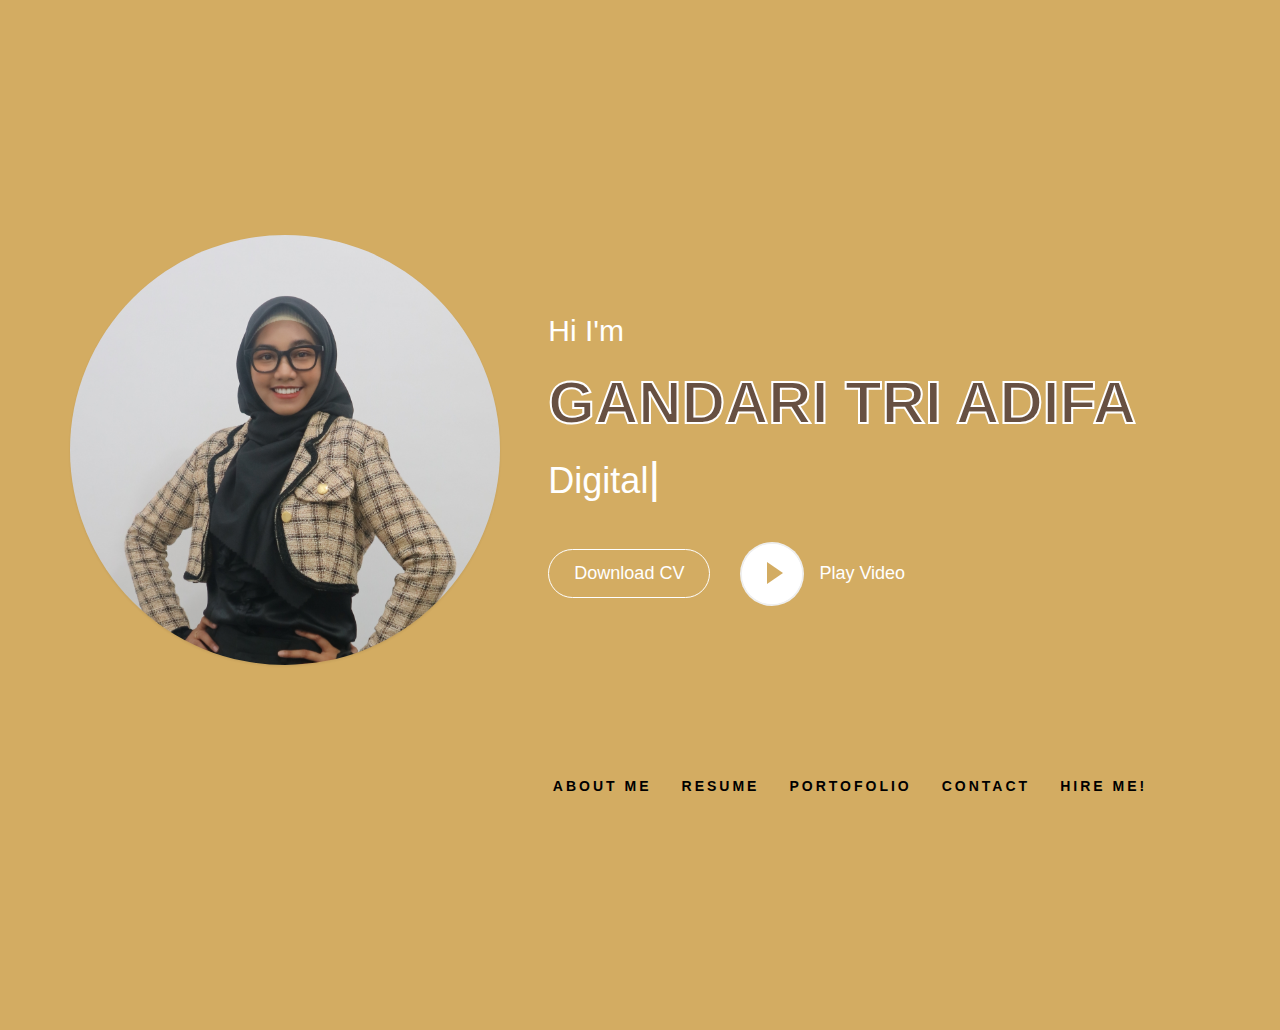
==== index.html @ fff44c96 "commit" ====
<!DOCTYPE html>
<html lang="en">
	
	<head>
		<meta charset="utf-8">
		<meta http-equiv="X-UA-Compatible" content="IE=edge">
		<meta name="viewport" content="width=device-width, initial-scale=1">
		<!-- The above 3 meta tags *must* come first in the head; any other head content must come *after* these tags -->
	
		
		<title>Gandari Tri Adifa | Portofolio</title>
		
		<!--[if lt IE 9]>
		  <script src="//html5shim.googlecode.com/svn/trunk/html5.js"></script>
		<![endif]-->

		    <!-- Google Web Fonts -->
			<link rel="preconnect" href="https://fonts.gstatic.com">
			<link href="https://fonts.googleapis.com/css2?family=Roboto:wght@300;400;500;700;900&display=swap" rel="stylesheet"> 
		
		<link rel='stylesheet' type='text/css' href='bootstrap/css/bootstrap.min.css' >
		<link rel='stylesheet' type='text/css' href='css/ionicons.min.css' >

		    <!-- Font Awesome -->
			<link href="https://cdnjs.cloudflare.com/ajax/libs/font-awesome/5.10.0/css/all.min.css" rel="stylesheet">

			   <!-- Libraries Stylesheet -->
			   <link href="lib/owlcarousel/assets/owl.carousel.min.css" rel="stylesheet">
			   <link href="lib/lightbox/css/lightbox.min.css" rel="stylesheet">

		<link rel='stylesheet' type='text/css' href='css/owl.carousel.css' >
		<link rel='stylesheet' type='text/css' href='css/owl.theme.css' >
		<link rel='stylesheet' type='text/css' href='css/owl.transitions.css' >
		<link rel='stylesheet' type='text/css' href='css/magnific-popup.css' >
		
		<link rel='stylesheet' type='text/css' href='css/color-default.css' >
		<link href="css/style1.css" rel="stylesheet">
		
		
	</head>
	<style>
		.img-circle {
    display: inline-block;
    width: 430px; /* Sesuaikan dengan ukuran gambar Anda */
    height: 430px; /* Sesuaikan dengan ukuran gambar Anda */
}

.img-circle img {
    width: 100%; /* Mengisi seluruh ruang dalam lingkaran */
    height: auto; /* Menjaga aspek rasio gambar */
}
	</style>
	<body data-spy="scroll" data-target=".navbar" data-offset="51">

		<!--=============================================================================
			Preloader
		===============================================================================-->
		<div id='preloader' >
			<div class='loader' >
				<img src='img/load.gif' alt='symp' >
			</div>
		</div>
		
		
		
		<!--=============================================================================
			Main Wrapper
		===============================================================================-->
		<div id='wrapper' >
			
			<section class='front-section' >
					
					<div class='transition-mask' ></div>
					
					

			
			
				<!-- Header Start -->
				<div class="container-fluid d-flex align-items-center mb-5 py-5" id="home" style="min-height: 100vh; background-color: #d3ac62;">
					<div class="container">
						<div class="row align-items-center">
							<div class="img-circle">
								<img class="img-fluid w-100 rounded-circle shadow-sm" src="img/gandari11.png" alt="">
							</div>
							&nbsp;&nbsp;&nbsp;&nbsp;&nbsp;&nbsp;&nbsp;&nbsp;&nbsp;&nbsp;&nbsp;&nbsp;
							<div class="col-lg-7 text-center text-lg-left">
								<h3 class="text-white font-weight-normal mb-3" style="font-size: 30px;">Hi I'm</h3>
								<h1 class="display-3 text-uppercase mb-2" style="-webkit-text-stroke: 2px #ffffff; font-size: 60px; color: #675042;">Gandari Tri Adifa</h1>
								<h1 class="typed-text-output d-inline font-weight-lighter text-white"></h1>
								<div class="typed-text d-none">Digital Marketing, Voice Over, Graphic Designer, Digital Branding, Social Media Optimization</div>
								<div class="d-flex align-items-center justify-content-center justify-content-lg-start pt-5">
									<a href="https://drive.google.com/file/d/1coq2MRyMmnOOSx5EJn37dyFTfxsCYFu6/view?usp=drive_link" class="btn btn-outline-light mr-5" style="font-size: 18px;">Download CV</a>
									<button type="button" class="btn-play" onclick="redirectToGoogleDrive()"
										data-src="https://drive.google.com/file/d/1CqMQwmd4z6-fKZ3Xvm_YFbYDrj1wGNO6/view?usp=sharing">
										<span></span>
									</button>
									<h5 class="font-weight-normal text-white m-0 ml-4 d-none d-sm-block" style="font-size: 18px;">Play Video</h5>
								</div>
							</div>
						</div>
					</div>
				</div>
				<!-- Header End -->
					
					
					<!--/person's titles-->
					
					<nav class='front-person-links' >
						
						<!--
							navigation links, data-section attribute points towards the section with id to be opened. 
						-->
						
						<ul>
							
							<li>
								<a href='#' data-section='about' >About Me</a>
							</li>
							
							<li>
								<a href='#' data-section='resume' >Resume</a>
							</li>
							
							
							<li>
								<a href='#' data-section='portfolio' >Portofolio</a>
							</li>
							
							
							<li>
								<a href='#' data-section='contact' >Contact</a>
							</li>
							
							<li>
								<a href='https://wa.me/6281333660456' >Hire Me!</a>
							</li>
							
						</ul>
						
					</nav>
						
					
						
					</div>
				</section>
					
			<!--=============================================================================
				/Front Section
			===============================================================================-->
		

			<!--=============================================================================
				About Section
			===============================================================================-->
			<section id='about' class='about-section section' >
				
				<div class='basic-info section-block' >
					
					<div class='container' >
					
						<div class='section-header text-center' >
							
							<h2>Basic Info About Me</h2>
							
							<!--divider-->
							<div class='divider-draft center' ></div>
							<!--/divider-->
							
							
						</div>
						
						<div class='row' >
							
							<div class='col-md-4' >
								<div class='about-person-img' >
									
									<img src='img/gandari2.png' alt='symp'>
									
								</div>
							
							</div>
							
							
							<div class='col-md-8 about-info' >
								
								
								
								
								<h6 style="font-size: 16px;">
									Hi, I'm Gandari Tri Adifa, a graduate of Communication Department, Bhayangkara University, Surabaya. I took Public
									Relations concentration in my study program. I am confident in my communication skills, including the use of various
									technology-based communication media in the current digitalization era. I also have high curiosity and desire to grow. In this
									case, I am ready to contribute by channeling my creativity and interests in the field of public relations, digital marketing, social
									media specialist, and content creator.</h6>
								
								<div class='clearfix' ></div>
								
								
								<ul class='info-list' >
									
									<li>
										<div class='inner' >
											<h4>Name</h4>
											<p>Gandari Tri Adifa</p>
										</div>
									</li>
									<li>
										<div class='inner' >
											<h4>Age</h4>
											<p>23 Years</p>
										</div>
									</li>
									<li>
										<div class='inner' >
											<h4>Email</h4>
											<p>adifapanda@gmail.com</p>
										</div>
									</li>
									<li>
										<div class='inner' >
											<h4>Hometown</h4>
											<p>Surabaya</p>
										</div>
									</li>
									
									
									
								</ul>
								
								<a href='https://wa.me/6281333660456' style="font-size: 16px;" class='symp-btn' >Hire Me For Work</a>
								
								<a href='https://drive.google.com/file/d/1coq2MRyMmnOOSx5EJn37dyFTfxsCYFu6/view?usp=drive_link' style="font-size: 16px;" class='symp-btn link-btn' ><i class='ion-ios-download'></i>Download Resume</a>
								
							</div>
						
							
						
						</div>
						
						
						
						
					</div>
					
					
				</div>
				
				<div class='about-icons section-block' >
					
					<div class='container' >
						
						<div class='row' >
							
							<div class='col-md-3' >
								<div class='service' >
									
									<div class='icon' >
										<i class='ion-ios-lightbulb' ></i>
									</div>
									
									<div class='content' >
										
										<h4>Creative Writing</h4>
										
										
									</div>
									
								</div>
							</div>
							
							<div class='col-md-3' >
								<div class='service' >
									
									<div class='icon' >
										<i class='ion-ios-chatboxes' ></i>
									</div>
									
									<div class='content' >
										
										<h4>Communication</h4>
										
									
										
									</div>
									
								</div>
							</div>
							
							<div class='col-md-3' >
								<div class='service' >
									
									<div class='icon' >
										<i class='ion-ios-musical-notes' ></i>
									</div>
									
									<div class='content' >
										
										<h4>Audio Mastering</h4>
										
									</div>
									
								</div>
							</div>
							
							<div class='col-md-3' >
								<div class='service' >
									
									<div class='icon' >
										<i class='ion-ios-camera' ></i>
									</div>
									
									<div class='content' >
										
										<h4>Videography and Photography</h4>
										
									</div>
									
								</div>
							</div>
							
							
							
							<div class='col-md-3' >
								<div class='service' >
									
									<div class='icon' >
										<i class='ion-ios-monitor' ></i>
									</div>
									
									<div class='content' >
										
										<h4>Graphic Designer</h4>
										
									</div>
									
								</div>
							</div>
							
							<div class='col-md-3' >
								<div class='service' >
									
									<div class='icon' >
										<i class='ion-happy' ></i>
									</div>
									
									<div class='content' >
										
										<h4>Social Media Communication</h4>
										
									</div>
									
								</div>
							</div>
							
							<div class='col-md-3' >
								<div class='service' >
									
									<div class='icon' >
										<i class='ion-ios-musical-notes' ></i>
									</div>
									
									<div class='content' >
										
										<h4>Voice Over</h4>
										
									</div>
									
								</div>
							</div>
							
							<div class='col-md-3' >
								<div class='service' >
									
									<div class='icon' >
										<i class='ion-ios-pulse-strong' ></i>
									</div>
									
									<div class='content' >
										
										<h4>Social Media Optimization</h4>
										
									</div>
									
								</div>
							</div>
							
							
							
							
						</div>
						
						
					</div>
				</div>
				
				<div class='funfacts-block section-block' data-stellar-background-ratio='.2' >
					
					<div class='container' >
						
						<div class='row' >
							
							<div class='col-md-3 col-sm-6 funfact' >
								<div class='content' >
									<h4>02</h4>
									<p>Work Experience</p>
								</div>
							</div>
							
							<div class='col-md-3 col-sm-6 funfact' >
								<div class='content' >
									<h4>07</h4>
									<p>Achievements</p>
								</div>
							</div>
							
							<div class='col-md-3 col-sm-6 funfact' >
								<div class='content' >
									<h4>03</h4>
									<p>Organization Experience</p>
								</div>
							</div>
							
							<div class='col-md-3 col-sm-6 funfact' >
								<div class='content' >
									<h4>07</h4>
									<p>Software</p>
								</div>
							</div>
							
						</div>
						
					</div>
					
				</div>
				
				<div class='testimonials-block section-block' >
					<div class='container' >
					
						<div class='section-header text-center' >
							
							<h2 class='animate text-over-block' >Work Experience</h2>
							
							
							<!--divider-->
							<div class='divider-draft center' ></div>
							<!--/divider-->
							
							
						</div>
						
						<div class='row' >
							
							<div class='col-md-8 col-md-offset-2' >
								
								<div class='testimonials-slider' >
									
									<div class='testimonial' >
										<div class='author' >
											<h4>Humas</h4>
											<p style="font-size: 14px;">Balai Monitor Spektrum Frekuensi Radio Kelas I Surabaya</p>
										</div>
										<p>
											Make a poster design for the balai monitor office and together with team
											make a feed design for Instagram posts for the balai monitor surabaya
											account, Making cinematic videos as well as voice over poetry readings in the
											context of celebrating the independence day of the residents of the
											Balaimonitor office, Together with team enter 100+ assignment letter data in a folder for
											archiving outgoing and incoming mail documents.</p>
										
										
									</div>
									
									
									
									<div class='testimonial' >
										<div class='author' >
											<h4>Digital Marketing Division</h4>
											<p style="font-size: 14px;">PT Disty Teknologi Indonesia</p>
										</div>
										<p>
											Made 7 designs for Instagram feed display designs for 2 posts on the official Instagram account of PT Disty Teknologi using Canva, Made 5 articles on education and technology using the SEO system and
copywriting which were uploaded through the ‘media bangsa’ website, Together with the team, create content designs on Google Spreadsheets
for 1 month posts, Together with the team I made a company profile video about PT Disty
Teknologi Indonesia in order to optimize the company's branding with my
role as one of the pioneers of the idea, director, audio mastering using
Audacity, and voice over script maker, Together with the team, holding a webinar event with 60+ participants in
order to improve the company's image with my role as a part of steering
committee and documentation committee.</p>
										
										
									</div>
									
									
									
									
								</div>
								
							</div>
							
						</div>
					
					</div>
				</div>
				
				<div class='footer bg-lightgray section-block' >
					
					<div class='container' >
						
						<div class='row' >
							
							<div class='col-xs-6 text-left' >
								<h4>Gandari Tri Adifa</h4>
							</div>
							
							<div class='col-xs-6 text-right' >
								<ul class='footer-social' >
									<li>
										<a href='https://www.facebook.com/gandari.trieadifa?mibextid=ZbWKwL' target="_blank">
											<i class='ion-social-facebook' ></i>
										</a>
									</li>
									<li>
										<a href='https://www.instagram.com/adifalien?igsh=MXFnMjV0NjBrbHN6NQ==' target="_blank">
											<i class='ion-social-instagram' ></i>
										</a>
									</li>
									<li>
										<a href='https://wa.me/6281333660456' target="_blank">
											<i class='ion-social-whatsapp' ></i>
										</a>
									</li>
									<li>
										<a href='https://youtube.com/@adifalien?si=Tm9CWseqaO8wCOlF' target="_blank">
											<i class='ion-social-youtube' ></i>
										</a>
									</li>
									<li>
										<a href='https://www.linkedin.com/in/gandari-tri-adifa-a23b64254?utm_source=share&utm_campaign=share_via&utm_content=profile&utm_medium=android_app' target="_blank">
											<i class='ion-social-linkedin' ></i>
										</a>
									</li>
								
								</ul>
							</div>
							
						</div>
						
						
					</div>
					
				</div>
				
				
			</section>
			<!--=============================================================================
				/About Section
			===============================================================================-->
			
			<!--=============================================================================
				Resume Section
			===============================================================================-->
			<section id='resume' class='resume-section section' >
				
				<div class='container' >
					<div class='row' >
						<div class='col-md-6 col-md-offset-3' >
							<div class='section-header text-center' >
								
								<h2 class='animate text-over-block' >My Resume</h2>
								
								<!--divider-->
								<div class='divider-draft center' ></div>
								<!--/divider-->
								
								
							</div>
						</div>
					</div>
				</div>
				
				<div class='timeline-block section-block' >
					<div class='container' >
						<ul class='timeline' >
							
							<li class='timeline-header' >
								<h4>Education</h4>
							</li>
							
							<li>
								
								<div class='timeline-desc' >
									
									<h4>2016 - 2019</h4>
									
								</div>
								
								<div class='timeline-content' >
									
									<h4>SMA Negeri 13 of Surabaya</h4>
									<span style="font-size: 14px;">Senior High School</span>
									
									<p style="font-size: 16px;">
										IPS / Social
									</p>
									
								</div>
								
							</li>
							
							<li class='inverse' >
								
								<div class='timeline-desc' >
									
									<h4>2019 - 2023</h4>
									
								</div>
								
								<div class='timeline-content' >
									
									<h4>Bhayangkara University of Surabaya</h4>
									<span style="font-size: 14px;">Sarjana S1</span>
									
									<p style="font-size: 16px;">
										Communication Science Major (Current IPK : 3.84)</p>
									
								</div>
								
							</li>
							
						
							
							
							<li class='timeline-header' >
								<h4>Experience</h4>
							</li>
							
							
							<li>
								
								<div class='timeline-desc' >
									
									<h4>July - August 2022</h4>
									
								</div>
								
								<div class='timeline-content' >
									
									<h4>Humas</h4>
									<span style="font-size: 14px;">Balai Monitor Spektrum Frekuensi Radio Kelas I Surabaya</span>
									
									<p style="font-size: 16px;">Make a poster design for the balai monitor office and together with team
make a feed design for Instagram posts for the balai monitor surabaya
account, Making cinematic videos as well as voice over poetry readings in the
context of celebrating the independence day of the residents of the
Balaimonitor office, Together with team enter 100+ assignment letter data in a folder for
archiving outgoing and incoming mail documents</p>
									
								</div>
								
							</li>
							
							<li class='inverse' >
								
								<div class='timeline-desc' >
									
									<h4>August - December 2022</h4>
									
								</div>
								
								<div class='timeline-content' >
									
									<h4>Digital Marketing Division</h4>
									<span style="font-size: 14px;">PT Disty Teknologi Indonesia</span>
									
									<p style="font-size: 16px;">
										Made 7 designs for Instagram feed display designs for 2 posts on the official Instagram account of PT Disty Teknologi using Canva, Made 5 articles on education and technology using the SEO system and
copywriting which were uploaded through the ‘media bangsa’ website, Together with the team, create content designs on Google Spreadsheets
for 1 month posts, Together with the team I made a company profile video about PT Disty
Teknologi Indonesia in order to optimize the company's branding with my
role as one of the pioneers of the idea, director, audio mastering using
Audacity, and voice over script maker, Together with the team, holding a webinar event with 60+ participants in
order to improve the company's image with my role as a part of steering
committee and documentation committee</p>
									
								</div>
								
							</li>

							<li class='timeline-header' >
								<h4>Achievements</h4>
							</li>
							
							<li>
								
								<div class='timeline-desc' >
									
									<h4>2021</h4>
									
								</div>
								
								<div class='timeline-content' >
									
									<h4>First Place in the Creative Work Competition</h4>
									
									<p style="font-size: 16px;">
										First Place in the Creative Work Competition category Social Media
Campaign Video in the Creative Skills Training series: No! Go! Tell! 
									</p>
									
								</div>
								
							</li>
							
							<li class='inverse' >
								
								<div class='timeline-desc' >
									
									<h4>2022</h4>
									
								</div>
								
								<div class='timeline-content' >
									
									<h4>Successful created an article about KKN activities</h4>
									
									<p style="font-size: 16px;">
										Successful created an article about KKN activities entitled ‘Poles Wisata
Berkonsep Alam di Selotapak’ which was published in the ‘Harian Pagi
Surya’ under the management of Tribun Network number 059, XXXIII, 9
January 2022 : Harian Surya Surabaya</p>
									
								</div>
								
							</li>
							
							<li>
								
								<div class='timeline-desc' >
									
									<h4>2022</h4>
									
								</div>
								
								<div class='timeline-content' >
									
									<h4>Tribe in Internship</h4>
									
									<p style="font-size: 16px;">
										Tribe in the Batch 3 Internship Merdeka Program at PT Disty Teknologi
Indonesia to lead and coordinate 55 apprentices.</p>
									
								</div>
								
							</li>

							<li class='inverse' >
								
								<div class='timeline-desc' >
									
									<h4>2022</h4>
									
								</div>
								
								<div class='timeline-content' >
									
									<h4>Awardee of ‘Magang Bersertifikat Kampus Merdeka’</h4>
									
									<p style="font-size: 16px;">
										Awardee of ‘Magang Bersertifikat Kampus Merdeka’ Batch 3 Program</p>
									
								</div>
								
							</li>

							<li>
								
								<div class='timeline-desc' >
									
									<h4>2023</h4>
									
								</div>
								
								<div class='timeline-content' >
									
									<h4>Successfull contributed an audiobook as a part of volunteer for children's</h4>
									
									<p style="font-size: 16px;">
										Successfull contributed an audiobook as a part of volunteer for children's
using reading aloud techniques to improve reading interest and
pronunciation and fluency and improve memory in children. :
Collaboration from Gemari Baca, Sekolah Literasi Indonesia, Let’s Read
Indonesia, and Alusia</p>
									
								</div>
								
							</li>

							<li class='inverse' >
								
								<div class='timeline-desc' >
									
									<h4>2023</h4>
									
								</div>
								
								<div class='timeline-content' >
									
									<h4>Become a CV and Interview Workshop Facilitator</h4>
									
									<p style="font-size: 16px;">
										Become a CV and Interview Workshop Facilitator via zoom meeting with
1000 participants where my role is as mentoring one of the breakout
rooms with 60+ participants and reviewing 18 CVs of applicants :
Pelaksana Pusat Kampus Merdeka Program Magang dan Studi
Independen Bersertifikat</p>
									
								</div>
								
							</li>

							<li>
								
								<div class='timeline-desc' >
									
									<h4>2023</h4>
									
								</div>
								
								<div class='timeline-content' >
									
									<h4>Become a speaker in a radio broadcast interview with RRI Surabaya</h4>
									
									<p style="font-size: 16px;">
										Become a speaker in a radio broadcast interview with RRI Surabaya in a
‘Sore Ceria’ session to share experiences in participacing ‘Kampus
Merdeka’ program activities representing Bhayangkara University
Surabaya : Pro 2 RRI Surabaya</p>
									
								</div>
								
							</li>

							<li class='timeline-header' >
								<h4>Organization</h4>
							</li>

							<li class='inverse' >
								
								<div class='timeline-desc' >
									
									<h4>2019</h4>
									
								</div>
								
								<div class='timeline-content' >
									
									<h4>Host at two junior high and high school level schools</h4>
									
									<p style="font-size: 16px;">
										Become an event host at two junior high and high school level schools in
the context of campaigning and counseling on the dangers of drugs,
HIV/AIDS, and human trafficking for teenagers</p>
							
						</div>
								
					</li>

					<li>
								
						<div class='timeline-desc' >
							
							<h4>2020</h4>
							
						</div>
						
						<div class='timeline-content' >
							
							<h4>Event Secretary</h4>
							
							<p style="font-size: 16px;">
								Becoming the event secretary by taking notes during the meeting, making
assignment letters, facing the campus leadership to seek approval and
making attendance for the committee</p>
							
						</div>
						
					</li>
					
					<li class='inverse' >
								
						<div class='timeline-desc' >
							
							<h4>2022</h4>
							
						</div>
						
						<div class='timeline-content' >
							
							<h4>Drug Free Community member
								organizations</h4>
							
							<p style="font-size: 16px;">
								Become a speaker on understanding HIV/AIDS in front of 20+ audiences
at a training event for a new generation of Drug Free Community member
organizations</p>
					
				</div>
						
			</li>




						</ul>
					</div>
				</div>
				
				<div class='hobbies-block bg-lightgray section-block' >
					<div class='container' >
						
						<div class='section-header text-center' >
							<h2 class='animate text-over-block' >My Hobbies</h2>
							<!--divider-->
							<div class='divider-draft center' ></div>
							<!--/divider-->
						</div>
						
						<div class='row' >
							
							<div class='col-md-2 col-sm-4 col-xs-6' >
								
								<div class='hobby' >
									
									<div class='icon' >
										<i class='ion-ios-game-controller-b' ></i>
									</div>
									
									<h4>Gaming</h4>
									
								</div>
								
							</div>
							
							<div class='col-md-2 col-sm-4 col-xs-6' >
								
								<div class='hobby' >
									
									<div class='icon' >
										<i class='ion-ios-book' ></i>
									</div>
									
									<h4>Reading</h4>
									
								</div>
								
							</div>
							
							<div class='col-md-2 col-sm-4 col-xs-6' >
								
								<div class='hobby' >
									
									<div class='icon' >
										<i class='ion-ios-monitor' ></i>
									</div>
									
									<h4>Watch Movies</h4>
									
								</div>
								
							</div>
							
							<div class='col-md-2 col-sm-4 col-xs-6' >
								
								<div class='hobby' >
									
									<div class='icon' >
										<i class='ion-ios-musical-notes' ></i>
									</div>
									
									<h4>Music</h4>
									
								</div>
								
							</div>
							
							<div class='col-md-2 col-sm-4 col-xs-6' >
								
								<div class='hobby' >
									
									<div class='icon' >
										<i class='ion-ios-camera' ></i>
									</div>
									
									<h4>Photography</h4>
									
								</div>
								
							</div>
							
							<div class='col-md-2 col-sm-4 col-xs-6' >
								
								<div class='hobby' >
									
									<div class='icon' >
										<i class='ion-ios-book' ></i>
									</div>
									
									<h4>Writing</h4>
									
								</div>
								
							</div>
							
							
							
						</div>
						
						
						
					</div>
				</div>
				
				<div class='skills-block section-block' >
					
					<div class='container' >
					
						<div class='section-header text-center' >
							<h2 class='animate text-over-block' >My Skills</h2>
							
							<!--divider-->
							<div class='divider-draft center' ></div>
							<!--/divider-->
							
						</div>
						
						
						<div class='row' >
							
							<div class='col-md-6' >
								
								<div class='skill' >
									
									<h4>Communication</h4>
									
									<div class='skill-bar' data-percent='95' >
										<div class='bar' >
											<div class='percent' >95%</div>
										</div>
									</div>
									
								</div>
								
								<div class='skill' >
									
									<h4>Creative Writing</h4>
									
									<div class='skill-bar' data-percent='90' >
										<div class='bar' >
											<div class='percent' >90%</div>
										</div>
									</div>
									
								</div>
								
								<div class='skill' >
									
									<h4>Voice Over</h4>
									
									<div class='skill-bar' data-percent='90' >
										<div class='bar' >
											<div class='percent' >90%</div>
										</div>
									</div>
									
								</div>
								
								
								<div class='skill' >
									
									<h4>Social Media Communication</h4>
									
									<div class='skill-bar' data-percent='90' >
										<div class='bar' >
											<div class='percent' >90%</div>
										</div>
									</div>
									
								</div>

								
								
							</div>
							
							<div class='col-md-6' >
								
								<div class='skill' >
									
									<h4>Videography & Photography</h4>
									
									<div class='skill-bar' data-percent='85' >
										<div class='bar' >
											<div class='percent' >85%</div>
										</div>
									</div>
									
								</div>
								
								<div class='skill' >
									
									<h4>Graphic Design</h4>
									
									<div class='skill-bar' data-percent='85' >
										<div class='bar' >
											<div class='percent' >85%</div>
										</div>
									</div>
									
								</div>
								
								<div class='skill' >
									
									<h4>Audio Mastering</h4>
									
									<div class='skill-bar' data-percent='80' >
										<div class='bar' >
											<div class='percent' >80%</div>
										</div>
									</div>
									
								</div>

								<div class='skill' >
									
									<h4>Social Media Optimization</h4>
									
									<div class='skill-bar' data-percent='85' >
										<div class='bar' >
											<div class='percent' >85%</div>
										</div>
									</div>
									
								</div>
								
								
							</div>
							
							
							
						</div>
						
					</div>
					
				</div>
				
				<div class='footer bg-lightgray section-block' >
					
					<div class='container' >
						
						<div class='row' >
							
							<div class='col-xs-6 text-left' >
								<h4>Gandari Tri Adifa</h4>
							</div>
							
						<div class='col-xs-6 text-right' >
								<ul class='footer-social' >
									<li>
										<a href='https://www.facebook.com/gandari.trieadifa?mibextid=ZbWKwL' target="_blank">
											<i class='ion-social-facebook' ></i>
										</a>
									</li>
									<li>
										<a href='https://www.instagram.com/adifalien?igsh=MXFnMjV0NjBrbHN6NQ==' target="_blank">
											<i class='ion-social-instagram' ></i>
										</a>
									</li>
									<li>
										<a href='https://wa.me/6281333660456' target="_blank">
											<i class='ion-social-whatsapp' ></i>
										</a>
									</li>
									<li>
										<a href='https://youtube.com/@adifalien?si=Tm9CWseqaO8wCOlF' target="_blank">
											<i class='ion-social-youtube' ></i>
										</a>
									</li>
									<li>
										<a href='https://www.linkedin.com/in/gandari-tri-adifa-a23b64254?utm_source=share&utm_campaign=share_via&utm_content=profile&utm_medium=android_app' target="_blank">
											<i class='ion-social-linkedin' ></i>
										</a>
									</li>
								</ul>
							</div>
							
						</div>
						
						
					</div>
					
				</div>
				
				
			</section>
			<!--=============================================================================
				/Resume Section
			===============================================================================-->
			
			
		
			
			
			<!--=============================================================================
				Portfolio Section
			===============================================================================-->
			<section id='portfolio' class='portfolio-section section' >
				
				<div class='portfolio-block section-block' >
					
					<div class='container' >
					
						<div class='row' >
							<div class='col-md-6 col-md-offset-3' >
								
								<div class='section-header text-center' >
								
									<h2 class='animate text-over-block' >Portofolio</h2>
									
									<!--divider-->
									<div class='divider-draft center' ></div>
									<!--/divider-->
									
									<p>
										Check out all of my projects, achievements, and certificates
									</p>
								
								</div>
								
							</div>
						</div>
						
						<div id='portfolio-filters' >
							<ul>
								<li>
									<a href='#' data-group='all' class='active' >All</a>
								</li>
								<li>
									<a href='#' data-group='projects' >Projects</a>
								</li>
								<li>
									<a href='#' data-group='achievements' >Achievements</a>
								</li>
								<li>
									<a href='#' data-group='certificates' >Certificates</a>
								</li>
							</ul>
							
						</div>

						<div id="portfolio-filters2">
						<ul class="links">
							<li>
								<a href='video.html' >Video</a>
							</li>
							<li class="links">
								<a href='podcast.html' >Podcast</a>
							</li>
						</ul>
					</div>
						
						<div id='portfolio-grid' class='portfolio-items' >
							
							<div class='item' data-groups='["all","projects"]' >
								<div class='inner' >
									
									<img alt='symp' src='img/Projects/ARTIKEL KKN DIFA.jpeg' >
									
									<div class='caption' >
										
										<div class='caption-inner' >
										
											<h4>ARTIKEL KKN</h4>
											
											<ul class='links' >
												
												
												<li>
													<a href='img/Projects/ARTIKEL KKN DIFA.jpeg' class='image-link' >
														<i class='ion-ios-search' ></i>
													</a>
												</li>
												
											</ul>
										
										</div>
										
										
									</div>
									
								</div>
							</div>
							
							<div class='item' data-groups='["all","achievements"]' >
								<div class='inner' >
									
									<img alt='symp' src='img/achievements/FASILITATOR MSIB 2.jpg' >
									
									<div class='caption' >
										
										<div class='caption-inner' >
										
											<h4>Fasilitator MSIB</h4>
											
											<ul class='links' >
												
												
												<li>
													<a href='img/achievements/FASILITATOR MSIB 2.jpg' class='image-link' >
														<i class='ion-ios-search' ></i>
													</a>
												</li>
												
											</ul>
										
										</div>
										
										
									</div>
									
								</div>
							</div>
							
							<div class='item' data-groups='["all","certificates"]' >
								<div class='inner' >
									
									<img alt='symp' src='img/certificate/Gandari Tri Adifa (1)_page-0001.jpg' >
									
									<div class='caption' >
										
										<div class='caption-inner' >
										
											<h4>Certificate 1</h4>
											
											<ul class='links' >
										
												
												<li>
													<a href='img/certificate/Gandari Tri Adifa (1)_page-0001.jpg' class='image-link' >
														<i class='ion-ios-search' ></i>
													</a>
												</li>
												
											</ul>
										
										</div>
										
										
									</div>
									
								</div>
							</div>
							
							<div class='item' data-groups='["all","projects"]' >
								<div class='inner' >
									
									<img alt='symp' src='img/Projects/Audacity disty .png' >
									
									<div class='caption' >
										
										<div class='caption-inner' >
										
											<h4>Audacity</h4>
											
											<ul class='links' >
												
												<li>
													<a href='img/Projects/Audacity disty .png' class='image-link' >
														<i class='ion-ios-search' ></i>
													</a>
												</li>
												
											</ul>
										
										</div>
										
										
									</div>
									
								</div>
							</div>
							
							<div class='item' data-groups='["all","achievements"]' >
								<div class='inner' >
									
									<img alt='symp' src='img/achievements/FOTO DISTY.JPG' >
									
									<div class='caption' >
										
										<div class='caption-inner' >
										
											<h4>Foto Disty</h4>
											
											<ul class='links' >
												
												<li>
													<a href='img/achievements/FOTO DISTY.JPG' class='image-link' >
														<i class='ion-ios-search' ></i>
													</a>
												</li>
												
											</ul>
										
										</div>
										
										
									</div>
									
								</div>
							</div>
							
							<div class='item' data-groups='["all","certificates"]' >
								<div class='inner' >
									
									<img alt='symp' src='img/certificate/Gandari Tri Adifa (1)_page-0002.jpg' >
									
									<div class='caption' >
										
										<div class='caption-inner' >
										
											<h4>Certificate 2</h4>
											
											<ul class='links' >
												
												<li>
													<a href='img/certificate/Gandari Tri Adifa (1)_page-0002.jpg' class='image-link' >
														<i class='ion-ios-search' ></i>
													</a>
												</li>
												
											</ul>
										
										</div>
										
										
									</div>
									
								</div>
							</div>
							
							<div class='item' data-groups='["all","projects"]' >
								<div class='inner' >
									
									<img alt='symp' src='img/Projects/BANNER BALMON.png' >
									
									<div class='caption' >
										
										<div class='caption-inner' >
										
											<h4>Banner Balmon</h4>
											
											<ul class='links' >
												
												<li>
													<a href='img/Projects/BANNER BALMON.png' class='image-link' >
														<i class='ion-ios-search' ></i>
													</a>
												</li>
												
											</ul>
										
										</div>
										
										
									</div>
									
								</div>
							</div>
							
							<div class='item' data-groups='["all","achievements"]' >
								<div class='inner' >
									
									<img alt='symp' src='img/achievements/FOTO KKN.JPG' >
									
									<div class='caption' >
										
										<div class='caption-inner' >
										
											<h4>Foto KKN</h4>
											
											<ul class='links' >
												
												<li>
													<a href='img/achievements/FOTO KKN.JPG' class='image-link' >
														<i class='ion-ios-search' ></i>
													</a>
												</li>
												
											</ul>
										
										</div>
										
										
									</div>
									
								</div>
							</div>

							<div class='item' data-groups='["all","achievements"]' >
								<div class='inner' >
									
									<img alt='symp' src='img/achievements/FOTO KKN 2.JPG' >
									
									<div class='caption' >
										
										<div class='caption-inner' >
										
											<h4>Foto KKN 2</h4>
											
											<ul class='links' >
												
												<li>
													<a href='img/achievements/FOTO KKN 2.JPG' class='image-link' >
														<i class='ion-ios-search' ></i>
													</a>
												</li>
												
											</ul>
										
										</div>
										
										
									</div>
									
								</div>
							</div>
							
							<div class='item' data-groups='["all","certificates"]' >
								<div class='inner' >
									
									<img alt='symp' src='img/certificate/Gandari Tri Adifa_MAGDALENE_page-0001.jpg' >
									
									<div class='caption' >
										
										<div class='caption-inner' >
										
											<h4>Certificate 3</h4>
											
											<ul class='links' >
												
												<li>
													<a href='img/certificate/Gandari Tri Adifa_MAGDALENE_page-0001.jpg' class='image-link' >
														<i class='ion-ios-search' ></i>
													</a>
												</li>
												
											</ul>
										
										</div>
										
										
									</div>
									
								</div>
							</div>

							<div class='item' data-groups='["all","projects"]' >
								<div class='inner' >
									
									<img alt='symp' src='img/Projects/canva media onlen untuk umkm pemula.png' >
									
									<div class='caption' >
										
										<div class='caption-inner' >
										
											<h4>Canva Media Online untuk UMKM Pemula</h4>
											
											<ul class='links' >
												
												<li>
													<a href='img/Projects/canva media onlen untuk umkm pemula.png' class='image-link' >
														<i class='ion-ios-search' ></i>
													</a>
												</li>
												
											</ul>
										
										</div>
										
										
									</div>
									
								</div>
							</div>

							<div class='item' data-groups='["all","achievements"]' >
								<div class='inner' >
									
									<img alt='symp' src='img/achievements/FOTO MAGANG DISTY.jpg' >
									
									<div class='caption' >
										
										<div class='caption-inner' >
										
											<h4>Foto Magang Disty</h4>
											
											<ul class='links' >
												
												<li>
													<a href='img/achievements/FOTO MAGANG DISTY.jpg' class='image-link' >
														<i class='ion-ios-search' ></i>
													</a>
												</li>
												
											</ul>
										
										</div>
										
										
									</div>
									
								</div>
							</div>

							<div class='item' data-groups='["all","certificates"]' >
								<div class='inner' >
									
									<img alt='symp' src='img/certificate/Gandari Tri Adifa_page-0001.jpg' >
									
									<div class='caption' >
										
										<div class='caption-inner' >
										
											<h4>Certificate 4</h4>
											
											<ul class='links' >
												
												<li>
													<a href='img/certificate/Gandari Tri Adifa_page-0001.jpg' class='image-link' >
														<i class='ion-ios-search' ></i>
													</a>
												</li>
												
											</ul>
										
										</div>
										
										
									</div>
									
								</div>
							</div>
							
							<div class='item' data-groups='["all","projects"]' >
								<div class='inner' >
									
									<img alt='symp' src='img/Projects/ARTIKEL KKN DIFAA.jpeg' >
									
									<div class='caption' >
										
										<div class='caption-inner' >
										
											<h4>Artikel KKN 2</h4>
											
											<ul class='links' >
												
												<li>
													<a href='img/Projects/ARTIKEL KKN DIFAA.jpeg' class='image-link' >
														<i class='ion-ios-search' ></i>
													</a>
												</li>
												
											</ul>
										
										</div>
										
										
									</div>
									
								</div>
							</div>

							<div class='item' data-groups='["all","achievements"]' >
								<div class='inner' >
									
									<img alt='symp' src='img/achievements/FOTO DISTY 2.JPG' >
									
									<div class='caption' >
										
										<div class='caption-inner' >
										
											<h4>Foto Disty 2</h4>
											
											<ul class='links' >
												
												<li>
													<a href='img/achievements/FOTO DISTY 2.JPG' class='image-link' >
														<i class='ion-ios-search' ></i>
													</a>
												</li>
												
											</ul>
										
										</div>
										
										
									</div>
									
								</div>
							</div>

							<div class='item' data-groups='["all","certificates"]' >
								<div class='inner' >
									
									<img alt='symp' src='img/certificate/Sertif dfc 2.jpg' >
									
									<div class='caption' >
										
										<div class='caption-inner' >
										
											<h4>Certificate 5</h4>
											
											<ul class='links' >
												
												<li>
													<a href='img/certificate/Sertif dfc 2.jpg' class='image-link' >
														<i class='ion-ios-search' ></i>
													</a>
												</li>
												
											</ul>
										
										</div>
										
										
									</div>
									
								</div>
							</div>

							<div class='item' data-groups='["all","projects"]' >
								<div class='inner' >
									
									<img alt='symp' src='img/Projects/Creative writing caption postingan disty.png' >
									
									<div class='caption' >
										
										<div class='caption-inner' >
										
											<h4>Creative Writing Caption</h4>
											
											<ul class='links' >
												
												<li>
													<a href='img/Projects/Creative writing caption postingan disty.png' class='image-link' >
														<i class='ion-ios-search' ></i>
													</a>
												</li>
												
											</ul>
										
										</div>
										
										
									</div>
									
								</div>
							</div>

							<div class='item' data-groups='["all","achievements"]' >
								<div class='inner' >
									
									<img alt='symp' src='img/achievements/FOTO MAGANGG.JPG' >
									
									<div class='caption' >
										
										<div class='caption-inner' >
										
											<h4>Foto Magang Disty 2</h4>
											
											<ul class='links' >
												
												<li>
													<a href='img/achievements/FOTO MAGANGG.JPG' class='image-link' >
														<i class='ion-ios-search' ></i>
													</a>
												</li>
												
											</ul>
										
										</div>
										
										
									</div>
									
								</div>
							</div>

							<div class='item' data-groups='["all","certificates"]' >
								<div class='inner' >
									
									<img alt='symp' src='img/certificate/Sertif dfc.jpg' >
									
									<div class='caption' >
										
										<div class='caption-inner' >
										
											<h4>Certificate 6</h4>
											
											<ul class='links' >
												
												<li>
													<a href='img/certificate/Sertif dfc.jpg' class='image-link' >
														<i class='ion-ios-search' ></i>
													</a>
												</li>
												
											</ul>
										
										</div>
										
										
									</div>
									
								</div>
							</div>

							<div class='item' data-groups='["all","projects"]' >
								<div class='inner' >
									
									<img alt='symp' src='img/Projects/DESAIN FEED ANAK SMA 2.png' >
									
									<div class='caption' >
										
										<div class='caption-inner' >
										
											<h4>Desain Feed Anak SMA</h4>
											
											<ul class='links' >
												
												<li>
													<a href='img/Projects/DESAIN FEED ANAK SMA 2.png' class='image-link' >
														<i class='ion-ios-search' ></i>
													</a>
												</li>
												
											</ul>
										
										</div>
										
										
									</div>
									
								</div>
							</div>

							<div class='item' data-groups='["all","projects"]' >
								<div class='inner' >
									
									<img alt='symp' src='img/achievements/menjadi mitra magang.png' >
									
									<div class='caption' >
										
										<div class='caption-inner' >
										
											<h4>Article Writing Magang</h4>
											
											<ul class='links' >
												
												<li>
													<a href='img/achievements/menjadi mitra magang.png' class='image-link' >
														<i class='ion-ios-search' ></i>
													</a>
												</li>
												
											</ul>
										
										</div>
										
										
									</div>
									
								</div>
							</div>

							<div class='item' data-groups='["all","certificates"]' >
								<div class='inner' >
									
									<img alt='symp' src='img/certificate/sertif kelulusan masterclass editing batch 2.jpg' >
									
									<div class='caption' >
										
										<div class='caption-inner' >
										
											<h4>Certificate 7</h4>
											
											<ul class='links' >
												
												<li>
													<a href='img/certificate/sertif kelulusan masterclass editing batch 2.jpg' class='image-link' >
														<i class='ion-ios-search' ></i>
													</a>
												</li>
												
											</ul>
										
										</div>
										
										
									</div>
									
								</div>
							</div>

							<div class='item' data-groups='["all","projects"]' >
								<div class='inner' >
									
									<img alt='symp' src='img/Projects/DESAIN FEED KHAY 1.png' >
									
									<div class='caption' >
										
										<div class='caption-inner' >
										
											<h4>Desain Feed Khay Kitchen</h4>
											
											<ul class='links' >
												
												<li>
													<a href='img/Projects/DESAIN FEED KHAY 1.png' class='image-link' >
														<i class='ion-ios-search' ></i>
													</a>
												</li>
												
											</ul>
										
										</div>
										
										
									</div>
									
								</div>
							</div>

							<div class='item' data-groups='["all","achievements"]' >
								<div class='inner' >
									
									<img alt='symp' src='img/achievements/Salinan 1701172833838.JPG' >
									
									<div class='caption' >
										
										<div class='caption-inner' >
										
											<h4>Foto Wisuda</h4>
											
											<ul class='links' >
												
												<li>
													<a href='img/achievements/Salinan 1701172833838.JPG' class='image-link' >
														<i class='ion-ios-search' ></i>
													</a>
												</li>
												
											</ul>
										
										</div>
										
										
									</div>
									
								</div>
							</div>

							<div class='item' data-groups='["all","certificates"]' >
								<div class='inner' >
									
									<img alt='symp' src='img/certificate/sertif mixing compressor normalize dan lainnya masterclass editing batch 2.jpg' >
									
									<div class='caption' >
										
										<div class='caption-inner' >
										
											<h4>Certificate 8</h4>
											
											<ul class='links' >
												
												<li>
													<a href='img/certificate/sertif mixing compressor normalize dan lainnya masterclass editing batch 2.jpg' class='image-link' >
														<i class='ion-ios-search' ></i>
													</a>
												</li>
												
											</ul>
										
										</div>
										
										
									</div>
									
								</div>
							</div>

							<div class='item' data-groups='["all","certificates"]' >
								<div class='inner' >
									
									<img alt='symp' src='img/certificate/sertif mixing dasar EQ masterclass editing batch 2.jpg' >
									
									<div class='caption' >
										
										<div class='caption-inner' >
										
											<h4>Certificate 9</h4>
											
											<ul class='links' >
												
												<li>
													<a href='img/certificate/sertif mixing dasar EQ masterclass editing batch 2.jpg' class='image-link' >
														<i class='ion-ios-search' ></i>
													</a>
												</li>
												
											</ul>
										
										</div>
										
										
									</div>
									
								</div>
							</div>

							<div class='item' data-groups='["all","projects"]' >
								<div class='inner' >
									
									<img alt='symp' src='img/Projects/DESAIN FEED KHAY 2.png' >
									
									<div class='caption' >
										
										<div class='caption-inner' >
										
											<h4>Desain Feed Khay Kitchen 2</h4>
											
											<ul class='links' >
												
												<li>
													<a href='img/Projects/DESAIN FEED KHAY 2.png' class='image-link' >
														<i class='ion-ios-search' ></i>
													</a>
												</li>
												
											</ul>
										
										</div>
										
										
									</div>
									
								</div>
							</div>

							<div class='item' data-groups='["all","certificates"]' >
								<div class='inner' >
									
									<img alt='symp' src='img/certificate/sertif praktek produksi masterclass editing batch 2.jpg' >
									
									<div class='caption' >
										
										<div class='caption-inner' >
										
											<h4>Certificate 10</h4>
											
											<ul class='links' >
												
												<li>
													<a href='img/certificate/sertif praktek produksi masterclass editing batch 2.jpg' class='image-link' >
														<i class='ion-ios-search' ></i>
													</a>
												</li>
												
											</ul>
										
										</div>
										
										
									</div>
									
								</div>
							</div>

							<div class='item' data-groups='["all","projects"]' >
								<div class='inner' >
									
									<img alt='symp' src='img/Projects/DESAIN FEED RICEBITES.png' >
									
									<div class='caption' >
										
										<div class='caption-inner' >
										
											<h4>Desain Feed Ricebites</h4>
											
											<ul class='links' >
												
												<li>
													<a href='img/Projects/DESAIN FEED RICEBITES.png' class='image-link' >
														<i class='ion-ios-search' ></i>
													</a>
												</li>
												
											</ul>
										
										</div>
										
										
									</div>
									
								</div>
							</div>

							<div class='item' data-groups='["all","projects"]' >
								<div class='inner' >
									
									<img alt='symp' src='img/Projects/DESAIN LOGO 1.png' >
									
									<div class='caption' >
										
										<div class='caption-inner' >
										
											<h4>Desain Logo 1</h4>
											
											<ul class='links' >
												
												<li>
													<a href='img/Projects/DESAIN LOGO 1.png' class='image-link' >
														<i class='ion-ios-search' ></i>
													</a>
												</li>
												
											</ul>
										
										</div>
										
										
									</div>
									
								</div>
							</div>

							<div class='item' data-groups='["all","projects"]' >
								<div class='inner' >
									
									<img alt='symp' src='img/Projects/DESAIN LOGO 2.png' >
									
									<div class='caption' >
										
										<div class='caption-inner' >
										
											<h4>Desain Logo 2</h4>
											
											<ul class='links' >
												
												<li>
													<a href='img/Projects/DESAIN LOGO 2.png' class='image-link' >
														<i class='ion-ios-search' ></i>
													</a>
												</li>
												
											</ul>
										
										</div>
										
										
									</div>
									
								</div>
							</div>

							<div class='item' data-groups='["all","projects"]' >
								<div class='inner' >
									
									<img alt='symp' src='img/Projects/DESAIN LOGO 3.png' >
									
									<div class='caption' >
										
										<div class='caption-inner' >
										
											<h4>Desain Logo 3</h4>
											
											<ul class='links' >
												
												<li>
													<a href='img/Projects/DESAIN LOGO 3.png' class='image-link' >
														<i class='ion-ios-search' ></i>
													</a>
												</li>
												
											</ul>
										
										</div>
										
										
									</div>
									
								</div>
							</div>

							<div class='item' data-groups='["all","projects"]' >
								<div class='inner' >
									
									<img alt='symp' src='img/Projects/DESAIN LOGO 4.png' >
									
									<div class='caption' >
										
										<div class='caption-inner' >
										
											<h4>Desain Logo 4</h4>
											
											<ul class='links' >
												
												<li>
													<a href='img/Projects/DESAIN LOGO 4.png' class='image-link' >
														<i class='ion-ios-search' ></i>
													</a>
												</li>
												
											</ul>
										
										</div>
										
										
									</div>
									
								</div>
							</div>

							<div class='item' data-groups='["all","projects"]' >
								<div class='inner' >
									
									<img alt='symp' src='img/Projects/DESAIN LOGO 5.png' >
									
									<div class='caption' >
										
										<div class='caption-inner' >
										
											<h4>Desain Logo 5</h4>
											
											<ul class='links' >
												
												<li>
													<a href='img/Projects/DESAIN LOGO 5.png' class='image-link' >
														<i class='ion-ios-search' ></i>
													</a>
												</li>
												
											</ul>
										
										</div>
										
										
									</div>
									
								</div>
							</div>

							<div class='item' data-groups='["all","projects"]' >
								<div class='inner' >
									
									<img alt='symp' src='img/Projects/DESAIN POSTER .png' >
									
									<div class='caption' >
										
										<div class='caption-inner' >
										
											<h4>Desain Poster 1</h4>
											
											<ul class='links' >
												
												<li>
													<a href='img/Projects/DESAIN POSTER .png' class='image-link' >
														<i class='ion-ios-search' ></i>
													</a>
												</li>
												
											</ul>
										
										</div>
										
										
									</div>
									
								</div>
							</div>

							<div class='item' data-groups='["all","projects"]' >
								<div class='inner' >
									
									<img alt='symp' src='img/Projects/DESAIN POSTER.png' >
									
									<div class='caption' >
										
										<div class='caption-inner' >
										
											<h4>Desain Poster 2</h4>
											
											<ul class='links' >
												
												<li>
													<a href='img/Projects/DESAIN POSTER.png' class='image-link' >
														<i class='ion-ios-search' ></i>
													</a>
												</li>
												
											</ul>
										
										</div>
										
										
									</div>
									
								</div>
							</div>

							<div class='item' data-groups='["all","projects"]' >
								<div class='inner' >
									
									<img alt='symp' src='img/Projects/flyer disty.png' >
									
									<div class='caption' >
										
										<div class='caption-inner' >
										
											<h4>Desain Flyer Disty</h4>
											
											<ul class='links' >
												
												<li>
													<a href='img/Projects/flyer disty.png' class='image-link' >
														<i class='ion-ios-search' ></i>
													</a>
												</li>
												
											</ul>
										
										</div>
										
										
									</div>
									
								</div>
							</div>

							<div class='item' data-groups='["all","projects"]' >
								<div class='inner' >
									
									<img alt='symp' src='img/Projects/FOTO PRODUK.jpg' >
									
									<div class='caption' >
										
										<div class='caption-inner' >
										
											<h4>Foto Produk 1</h4>
											
											<ul class='links' >
												
												<li>
													<a href='img/Projects/FOTO PRODUK.jpg' class='image-link' >
														<i class='ion-ios-search' ></i>
													</a>
												</li>
												
											</ul>
										
										</div>
										
										
									</div>
									
								</div>
							</div>

							<div class='item' data-groups='["all","projects"]' >
								<div class='inner' >
									
									<img alt='symp' src='img/Projects/FOTO PRODUK 2.jpg' >
									
									<div class='caption' >
										
										<div class='caption-inner' >
										
											<h4>Foto Produk 2</h4>
											
											<ul class='links' >
												
												<li>
													<a href='img/Projects/FOTO PRODUK 2.jpg' class='image-link' >
														<i class='ion-ios-search' ></i>
													</a>
												</li>
												
											</ul>
										
										</div>
										
										
									</div>
									
								</div>
							</div>


							<div class='item' data-groups='["all","projects"]' >
								<div class='inner' >
									
									<img alt='symp' src='img/Projects/FOTO PRODUK 3.jpg' >
									
									<div class='caption' >
										
										<div class='caption-inner' >
										
											<h4>Foto Produk 3</h4>
											
											<ul class='links' >
												
												<li>
													<a href='img/Projects/FOTO PRODUK 3.jpg' class='image-link' >
														<i class='ion-ios-search' ></i>
													</a>
												</li>
												
											</ul>
										
										</div>
										
										
									</div>
									
								</div>
							</div>
							
							
							<div class='item' data-groups='["all","projects"]' >
								<div class='inner' >
									
									<img alt='symp' src='img/Projects/Gandari Tri Adifa_1913211078_UAS.jpg' >
									
									<div class='caption' >
										
										<div class='caption-inner' >
										
											<h4>Project UAS</h4>
											
											<ul class='links' >
												
												<li>
													<a href='img/Projects/Gandari Tri Adifa_1913211078_UAS.jpg' class='image-link' >
														<i class='ion-ios-search' ></i>
													</a>
												</li>
												
											</ul>
										
										</div>
										
										
									</div>
									
								</div>
							</div>

							
							<div class='item' data-groups='["all","projects"]' >
								<div class='inner' >
									
									<img alt='symp' src='img/Projects/Gandari Tri Adifa_1913211078_UTS.jpg' >
									
									<div class='caption' >
										
										<div class='caption-inner' >
										
											<h4>Project UTS</h4>
											
											<ul class='links' >
												
												<li>
													<a href='img/Projects/Gandari Tri Adifa_1913211078_UTS.jpg' class='image-link' >
														<i class='ion-ios-search' ></i>
													</a>
												</li>
												
											</ul>
										
										</div>
										
										
									</div>
									
								</div>
							</div>

							<div class='item' data-groups='["all","projects"]' >
								<div class='inner' >
									
									<img alt='symp' src='img/Projects/instagram sepi akun bisnis mu perlu.png' >
									
									<div class='caption' >
										
										<div class='caption-inner' >
										
											<h4>Writing Article</h4>
											
											<ul class='links' >
												
												<li>
													<a href='img/Projects/instagram sepi akun bisnis mu perlu.png' class='image-link' >
														<i class='ion-ios-search' ></i>
													</a>
												</li>
												
											</ul>
										
										</div>
										
										
									</div>
									
								</div>
							</div>

							<div class='item' data-groups='["all","projects"]' >
								<div class='inner' >
									
									<img alt='symp' src='img/Projects/konten promosi instant.png' >
									
									<div class='caption' >
										
										<div class='caption-inner' >
										
											<h4>Writing Article 2</h4>
											
											<ul class='links' >
												
												<li>
													<a href='img/Projects/konten promosi instant.png' class='image-link' >
														<i class='ion-ios-search' ></i>
													</a>
												</li>
												
											</ul>
										
										</div>
										
										
									</div>
									
								</div>
							</div>

							<div class='item' data-groups='["all","certificates"]' >
								<div class='inner' >
									
									<img alt='symp' src='img/certificate/sertif software dan teknik dasar editing masterclass editing batch 2.jpg' >
									
									<div class='caption' >
										
										<div class='caption-inner' >
										
											<h4>Certificate 11</h4>
											
											<ul class='links' >
												
												<li>
													<a href='img/certificate/sertif software dan teknik dasar editing masterclass editing batch 2.jpg' class='image-link' >
														<i class='ion-ios-search' ></i>
													</a>
												</li>
												
											</ul>
										
										</div>
										
										
									</div>
									
								</div>
							</div>

							<div class='item' data-groups='["all","projects"]' >
								<div class='inner' >
									
									<img alt='symp' src='img/Projects/Logo kkn q.png' >
									
									<div class='caption' >
										
										<div class='caption-inner' >
										
											<h4>Desain Logo 6</h4>
											
											<ul class='links' >
												
												<li>
													<a href='img/Projects/Logo kkn q.png' class='image-link' >
														<i class='ion-ios-search' ></i>
													</a>
												</li>
												
											</ul>
										
										</div>
										
										
									</div>
									
								</div>
							</div>

							<div class='item' data-groups='["all","projects"]' >
								<div class='inner' >
									
									<img alt='symp' src='img/Projects/Mc dfc.jpg' >
									
									<div class='caption' >
										
										<div class='caption-inner' >
										
											<h4>MC</h4>
											
											<ul class='links' >
												
												<li>
													<a href='img/Projects/Mc dfc.jpg' class='image-link' >
														<i class='ion-ios-search' ></i>
													</a>
												</li>
												
											</ul>
										
										</div>
										
										
									</div>
									
								</div>
							</div>

							<div class='item' data-groups='["all","projects"]' >
								<div class='inner' >
									
									<img alt='symp' src='img/Projects/NGERABI DESAIN FEED.png' >
									
									<div class='caption' >
										
										<div class='caption-inner' >
										
											<h4>Ngerabi Design Feed</h4>
											
											<ul class='links' >
												
												<li>
													<a href='img/Projects/NGERABI DESAIN FEED.png' class='image-link' >
														<i class='ion-ios-search' ></i>
													</a>
												</li>
												
											</ul>
										
										</div>
										
										
									</div>
									
								</div>
							</div>

							<div class='item' data-groups='["all","projects"]' >
								<div class='inner' >
									
									<img alt='symp' src='img/Projects/Optimalisasi khay 3.jpg' >
									
									<div class='caption' >
										
										<div class='caption-inner' >
										
											<h4>Social Media Optimization 1</h4>
											
											<ul class='links' >
												
												<li>
													<a href='img/Projects/Optimalisasi khay 3.jpg' class='image-link' >
														<i class='ion-ios-search' ></i>
													</a>
												</li>
												
											</ul>
										
										</div>
										
										
									</div>
									
								</div>
							</div>

							<div class='item' data-groups='["all","projects"]' >
								<div class='inner' >
									
									<img alt='symp' src='img/Projects/Optimalisasi khay 4.jpg' >
									
									<div class='caption' >
										
										<div class='caption-inner' >
										
											<h4>Social Media Optimization 2</h4>
											
											<ul class='links' >
												
												<li>
													<a href='img/Projects/Optimalisasi khay 4.jpg' class='image-link' >
														<i class='ion-ios-search' ></i>
													</a>
												</li>
												
											</ul>
										
										</div>
										
										
									</div>
									
								</div>
							</div>

							<div class='item' data-groups='["all","projects"]' >
								<div class='inner' >
									
									<img alt='symp' src='img/Projects/Optimalisasi khay 5.jpg' >
									
									<div class='caption' >
										
										<div class='caption-inner' >
										
											<h4>Social Media Optimization 3</h4>
											
											<ul class='links' >
												
												<li>
													<a href='img/Projects/Optimalisasi khay 5.jpg' class='image-link' >
														<i class='ion-ios-search' ></i>
													</a>
												</li>
												
											</ul>
										
										</div>
										
										
									</div>
									
								</div>
							</div>

							<div class='item' data-groups='["all","projects"]' >
								<div class='inner' >
									
									<img alt='symp' src='img/Projects/Optimalisasi khay 8.jpg' >
									
									<div class='caption' >
										
										<div class='caption-inner' >
										
											<h4>Social Media Optimization 4</h4>
											
											<ul class='links' >
												
												<li>
													<a href='img/Projects/Optimalisasi khay 8.jpg' class='image-link' >
														<i class='ion-ios-search' ></i>
													</a>
												</li>
												
											</ul>
										
										</div>
										
										
									</div>
									
								</div>
							</div>

							<div class='item' data-groups='["all","projects"]' >
								<div class='inner' >
									
									<img alt='symp' src='img/Projects/pentingnya link untuk naikkan rating gugel.png' >
									
									<div class='caption' >
										
										<div class='caption-inner' >
										
											<h4>Writing Article 3</h4>
											
											<ul class='links' >
												
												<li>
													<a href='img/Projects/pentingnya link untuk naikkan rating gugel.png' class='image-link' >
														<i class='ion-ios-search' ></i>
													</a>
												</li>
												
											</ul>
										
										</div>
										
										
									</div>
									
								</div>
							</div>

							<div class='item' data-groups='["all","projects"]' >
								<div class='inner' >
									
									<img alt='symp' src='img/Projects/Short video linkedin disty.png' >
									
									<div class='caption' >
										
										<div class='caption-inner' >
										
											<h4>Short Video Linkedin Disty</h4>
											
											<ul class='links' >
												
												<li>
													<a href='img/Projects/Short video linkedin disty.png' class='image-link' >
														<i class='ion-ios-search' ></i>
													</a>
												</li>
												
											</ul>
										
										</div>
										
										
									</div>
									
								</div>
							</div>

							<div class='item' data-groups='["all","projects"]' >
								<div class='inner' >
									
									<img alt='symp' src='img/Projects/Short video workshop disty.png' >
									
									<div class='caption' >
										
										<div class='caption-inner' >
										
											<h4>Short Video Workshop Disty</h4>
											
											<ul class='links' >
												
												<li>
													<a href='img/Projects/Short video workshop disty.png' class='image-link' >
														<i class='ion-ios-search' ></i>
													</a>
												</li>
												
											</ul>
										
										</div>
										
										
									</div>
									
								</div>
							</div>

							<div class='item' data-groups='["all","projects"]' >
								<div class='inner' >
									
									<img alt='symp' src='img/Projects/Talent video disty.png' >
									
									<div class='caption' >
										
										<div class='caption-inner' >
										
											<h4>Talent Video Disty</h4>
											
											<ul class='links' >
												
												<li>
													<a href='img/Projects/Talent video disty.png' class='image-link' >
														<i class='ion-ios-search' ></i>
													</a>
												</li>
												
											</ul>
										
										</div>
										
										
									</div>
									
								</div>
							</div>

							<div class='item' data-groups='["all","projects"]' >
								<div class='inner' >
									
									<img alt='symp' src='img/Projects/TUGAS BALMON FEED.png' >
									
									<div class='caption' >
										
										<div class='caption-inner' >
										
											<h4>Tugas Feed Balmon</h4>
											
											<ul class='links' >
												
												<li>
													<a href='img/Projects/TUGAS BALMON FEED.png' class='image-link' >
														<i class='ion-ios-search' ></i>
													</a>
												</li>
												
											</ul>
										
										</div>
										
										
									</div>
									
								</div>
							</div>

							<div class='item' data-groups='["all","projects"]' >
								<div class='inner' >
									
									<img alt='symp' src='img/Projects/Tugas feed magang disty.png' >
									
									<div class='caption' >
										
										<div class='caption-inner' >
										
											<h4>Feed Magang Disty 1</h4>
											
											<ul class='links' >
												
												<li>
													<a href='img/Projects/Tugas feed magang disty.png' class='image-link' >
														<i class='ion-ios-search' ></i>
													</a>
												</li>
												
											</ul>
										
										</div>
										
										
									</div>
									
								</div>
							</div>

							<div class='item' data-groups='["all","projects"]' >
								<div class='inner' >
									
									<img alt='symp' src='img/Projects/Tugas feed magang disty 2.png' >
									
									<div class='caption' >
										
										<div class='caption-inner' >
										
											<h4>Feed Magang Disty 2</h4>
											
											<ul class='links' >
												
												<li>
													<a href='img/Projects/Tugas feed magang disty 2.png' class='image-link' >
														<i class='ion-ios-search' ></i>
													</a>
												</li>
												
											</ul>
										
										</div>
										
										
									</div>
									
								</div>
							</div>

							<div class='item' data-groups='["all","projects"]' >
								<div class='inner' >
									
									<img alt='symp' src='img/Projects/Tugas feed magang disty 3.png' >
									
									<div class='caption' >
										
										<div class='caption-inner' >
										
											<h4>Feed Magang Disty 3</h4>
											
											<ul class='links' >
												
												<li>
													<a href='img/Projects/Tugas feed magang disty 3.png' class='image-link' >
														<i class='ion-ios-search' ></i>
													</a>
												</li>
												
											</ul>
										
										</div>
										
										
									</div>
									
								</div>
							</div>

							<div class='item' data-groups='["all","certificates"]' >
								<div class='inner' >
									
									<img alt='symp' src='img/certificate/Sertifikat MSIB PT Disty Teknologi Indonesia GANDARI TRI ADIFA_page-0001.jpg' >
									
									<div class='caption' >
										
										<div class='caption-inner' >
										
											<h4>Certificate 12 - 1</h4>
											
											<ul class='links' >
												
												<li>
													<a href='img/certificate/Sertifikat MSIB PT Disty Teknologi Indonesia GANDARI TRI ADIFA_page-0001.jpg' class='image-link' >
														<i class='ion-ios-search' ></i>
													</a>
												</li>
												
											</ul>
										
										</div>
										
										
									</div>
									
								</div>
							</div>

							<div class='item' data-groups='["all","certificates"]' >
								<div class='inner' >
									
									<img alt='symp' src='img/certificate/Sertifikat MSIB PT Disty Teknologi Indonesia GANDARI TRI ADIFA_page-0002.jpg' >
									
									<div class='caption' >
										
										<div class='caption-inner' >
										
											<h4>Certificate 12 - 2</h4>
											
											<ul class='links' >
												
												<li>
													<a href='img/certificate/Sertifikat MSIB PT Disty Teknologi Indonesia GANDARI TRI ADIFA_page-0002.jpg' class='image-link' >
														<i class='ion-ios-search' ></i>
													</a>
												</li>
												
											</ul>
										
										</div>
										
										
									</div>
									
								</div>
							</div>

							<div class='item' data-groups='["all","projects"]' >
								<div class='inner' >
									
									<img alt='symp' src='img/Projects/TUGAS FLYER DISTY.png' >
									
									<div class='caption' >
										
										<div class='caption-inner' >
										
											<h4>Tugas Flyer Disty</h4>
											
											<ul class='links' >
												
												<li>
													<a href='img/Projects/TUGAS FLYER DISTY.png' class='image-link' >
														<i class='ion-ios-search' ></i>
													</a>
												</li>
												
											</ul>
										
										</div>
										
										
									</div>
									
								</div>
							</div>

							<div class='item' data-groups='["all","projects"]' >
								<div class='inner' >
									
									<img alt='symp' src='img/Projects/TUGAS FOTOGRAFI.jpg' >
									
									<div class='caption' >
										
										<div class='caption-inner' >
										
											<h4>Tugas Fotografi</h4>
											
											<ul class='links' >
												
												<li>
													<a href='img/Projects/TUGAS FOTOGRAFI.jpg' class='image-link' >
														<i class='ion-ios-search' ></i>
													</a>
												</li>
												
											</ul>
										
										</div>
										
										
									</div>
									
								</div>
							</div>

							<div class='item' data-groups='["all","projects"]' >
								<div class='inner' >
									
									<img alt='symp' src='img/Projects/Voice over text disty.png' >
									
									<div class='caption' >
										
										<div class='caption-inner' >
										
											<h4>Voice Over Text Disty - 1</h4>
											
											<ul class='links' >
												
												<li>
													<a href='img/Projects/Voice over text disty.png' class='image-link' >
														<i class='ion-ios-search' ></i>
													</a>
												</li>
												
											</ul>
										
										</div>
										
										
									</div>
									
								</div>
							</div>

							<div class='item' data-groups='["all","certificates"]' >
								<div class='inner' >
									
									<img alt='symp' src='img/certificate/Sertifikat Tribe_Gandari Tri Adifa_page-0001.jpg' >
									
									<div class='caption' >
										
										<div class='caption-inner' >
										
											<h4>Certificate 13</h4>
											
											<ul class='links' >
												
												<li>
													<a href='img/certificate/Sertifikat Tribe_Gandari Tri Adifa_page-0001.jpg' class='image-link' >
														<i class='ion-ios-search' ></i>
													</a>
												</li>
												
											</ul>
										
										</div>
										
										
									</div>
									
								</div>
							</div>

							<div class='item' data-groups='["all","projects"]' >
								<div class='inner' >
									
									<img alt='symp' src='img/Projects/YO IKI SUROBOYO-01.png' >
									
									<div class='caption' >
										
										<div class='caption-inner' >
										
											<h4>Yo Iki Suroboyo 1</h4>
											
											<ul class='links' >
												
												<li>
													<a href='img/Projects/YO IKI SUROBOYO-01.png' class='image-link' >
														<i class='ion-ios-search' ></i>
													</a>
												</li>
												
											</ul>
										
										</div>
										
										
									</div>
									
								</div>
							</div>

							<div class='item' data-groups='["all","projects"]' >
								<div class='inner' >
									
									<img alt='symp' src='img/Projects/YO IKI SUROBOYO-13.png' >
									
									<div class='caption' >
										
										<div class='caption-inner' >
										
											<h4>Yo Iki Suroboyo 2</h4>
											
											<ul class='links' >
												
												<li>
													<a href='img/Projects/YO IKI SUROBOYO-13.png' class='image-link' >
														<i class='ion-ios-search' ></i>
													</a>
												</li>
												
											</ul>
										
										</div>
										
										
									</div>
									
								</div>
							</div>

							<div class='item' data-groups='["all","projects"]' >
								<div class='inner' >
									
									<img alt='symp' src='img/Projects/YO IKI SUROBOYO-14.png' >
									
									<div class='caption' >
										
										<div class='caption-inner' >
										
											<h4>Yo Iki Suroboyo 3</h4>
											
											<ul class='links' >
												
												<li>
													<a href='img/Projects/YO IKI SUROBOYO-14.png' class='image-link' >
														<i class='ion-ios-search' ></i>
													</a>
												</li>
												
											</ul>
										
										</div>
										
										
									</div>
									
								</div>
							</div>
							
							
						</div>
						
					</div>
					
				</div>
				
				<div class='footer bg-lightgray section-block' >
					
					<div class='container' >
						
						<div class='row' >
							
							<div class='col-xs-6 text-left' >
								<h4>Gandari Tri Adifa</h4>
							</div>
							
						<div class='col-xs-6 text-right' >
								<ul class='footer-social' >
									<li>
										<a href='https://www.facebook.com/gandari.trieadifa?mibextid=ZbWKwL' target="_blank">
											<i class='ion-social-facebook' ></i>
										</a>
									</li>
									<li>
										<a href='https://www.instagram.com/adifalien?igsh=MXFnMjV0NjBrbHN6NQ==' target="_blank">
											<i class='ion-social-instagram' ></i>
										</a>
									</li>
									<li>
										<a href='https://wa.me/6281333660456' target="_blank">
											<i class='ion-social-whatsapp' ></i>
										</a>
									</li>
									<li>
										<a href='https://youtube.com/@adifalien?si=Tm9CWseqaO8wCOlF' target="_blank">
											<i class='ion-social-youtube' ></i>
										</a>
									</li>
									<li>
										<a href='https://www.linkedin.com/in/gandari-tri-adifa-a23b64254?utm_source=share&utm_campaign=share_via&utm_content=profile&utm_medium=android_app' target="_blank">
											<i class='ion-social-linkedin' ></i>
										</a>
									</li>
								</ul>
							</div>
							
						</div>
						
						
					</div>
					
				</div>
				
			</section>
			<!--=============================================================================
				/Portfolio Section
			===============================================================================-->
			
			
			
			<!--=============================================================================
				Contact Section
			===============================================================================-->
			<section id='contact' class='contact-section section' >
				
				<div class='contact-block section-block'>
					<div class='container' >
						<div class='row' >
							<div class='col-md-6 col-md-offset-3' >
							
								<div class='section-header text-center' >
									<h2 class='animate text-over-block' >Contact Me</h2>
									<!--divider-->
									<div class='divider-draft center' ></div>
									<!--/divider-->
									<p>
										I'm available for freelancing. If you want something to be built or just to say hi, feel free to shoot me a message.
									</p>
								</div>
							
							</div>
						</div>
						
						<div class='row'>
							<div class='col-md-8 col-md-offset-2'>
								<form id='contact-form' class='contact-form' method='post'>
									<div id='contact-form-result'></div>
									<div class='form-group'>
										<textarea style="font-size: 14px;" id="message" rows='5' class='form-control' placeholder='Message' required></textarea>
										<div class='help-block with-errors'></div>
									</div>
									<div class='form-group text-center'>
										<button type='button' class='symp-btn' onclick="sendWhatsAppMessage()">Send Message</button>
									</div>
								</form>
							</div>
						</div>

						
					</div>
				</div>
			
				
				<div class='footer bg-lightgray section-block' >
					
					<div class='container' >
						
						<div class='row' >
							
							<div class='col-xs-6 text-left' >
								<h4>Gandari Tri Adifa</h4>
							</div>
							
							<div class='col-xs-6 text-right' >
								<ul class='footer-social' >
									<li>
										<a href='https://www.facebook.com/gandari.trieadifa?mibextid=ZbWKwL' target="_blank">
											<i class='ion-social-facebook' ></i>
										</a>
									</li>
									<li>
										<a href='https://www.instagram.com/adifalien?igsh=MXFnMjV0NjBrbHN6NQ==' target="_blank">
											<i class='ion-social-instagram' ></i>
										</a>
									</li>
									<li>
										<a href='https://wa.me/6281333660456' target="_blank">
											<i class='ion-social-whatsapp' ></i>
										</a>
									</li>
									<li>
										<a href='https://youtube.com/@adifalien?si=Tm9CWseqaO8wCOlF' target="_blank">
											<i class='ion-social-youtube' ></i>
										</a>
									</li>
									<li>
										<a href='https://www.linkedin.com/in/gandari-tri-adifa-a23b64254?utm_source=share&utm_campaign=share_via&utm_content=profile&utm_medium=android_app' target="_blank">
											<i class='ion-social-linkedin' ></i>
										</a>
									</li>
								</ul>
							</div>
							
						</div>
						
						
					</div>
					
				</div>
				
				
			</section>
			<!--=============================================================================
				/Contact Section
			===============================================================================-->
			
			
			<!--close button-->
			<div class='close-btn' >
				<span></span>
				<span></span>
			</div>
			<!--/close button-->
			
			
		</div>
		<!--=============================================================================
			/Main Wrapper
		===============================================================================-->
		
		
		<!--=============================================================================
			JavaScript Files
		===============================================================================-->
		<script src='js/jquery.min.js' ></script>
		<script src='js/jquery.stellar.min.js' ></script>
		<script src='js/owl.carousel.min.js' ></script>
		<script src='js/jquery.shuffle.min.js' ></script>
		<script src='js/jquery.magnific-popup.min.js' ></script>
		<script src='js/smoothscroll.js' ></script>
		<script src='js/script.js' ></script>

		    <!-- JavaScript Libraries -->
			<script src="lib/typed/typed.min.js"></script>

	   
		   <!-- Template Javascript -->
		   <script src="js/main.js"></script>
		
		<script>
			function sendWhatsAppMessage() {
				var message = document.getElementById('message').value;
				var phoneNumber = '6281333660456'; // Ganti dengan nomor WhatsApp penerima
			
				// Encode message and phone number for URL
				var encodedMessage = encodeURIComponent(message);
				var encodedPhoneNumber = encodeURIComponent(phoneNumber);
			
				// Open WhatsApp with prefilled message
				window.open('https://wa.me/' + encodedPhoneNumber + '?text=' + encodedMessage);
			}
			</script>

<script>
	function redirectToGoogleDrive() {
		var googleDriveLink = document.querySelector('.btn-play').getAttribute('data-src');
		window.location.href = googleDriveLink;
	}
	</script>
		
	</body>
	
</html>
---- css/color-default.css ----
.post-more .more-link:hover,
.symp-btn:hover,
.process:hover > .number,
.pricing-table > .table-btn:hover,
.service > .icon,
.hobby > .icon,
.timeline > li:not(.timeline-header):before,
.footer-social > li > a:hover,
.process > .number > span:after,
.testimonials-slider .owl-controls > .owl-pagination > .owl-page.active > span,
.testimonials-slider .owl-controls > .owl-pagination > .owl-page:hover > span,
.close-btn > span:before{
	background:#d3a857;
}
.sidebar-list > li > a:hover,
.post .read-more:hover,
.post > .content > h4 > a:hover,
.process > .number,
.skill > h4,
.front-person-links > ul > li > a:hover{
	color:#8f723c;
}
.testimonials-slider .owl-controls > .owl-pagination > .owl-page > span,
.form-control:focus,
.process.last > .number > span:before,
.process > .number{
	border-color:#d3a857;
}
.process > .number > span:before{
	border-left-color:#d3a857;
}
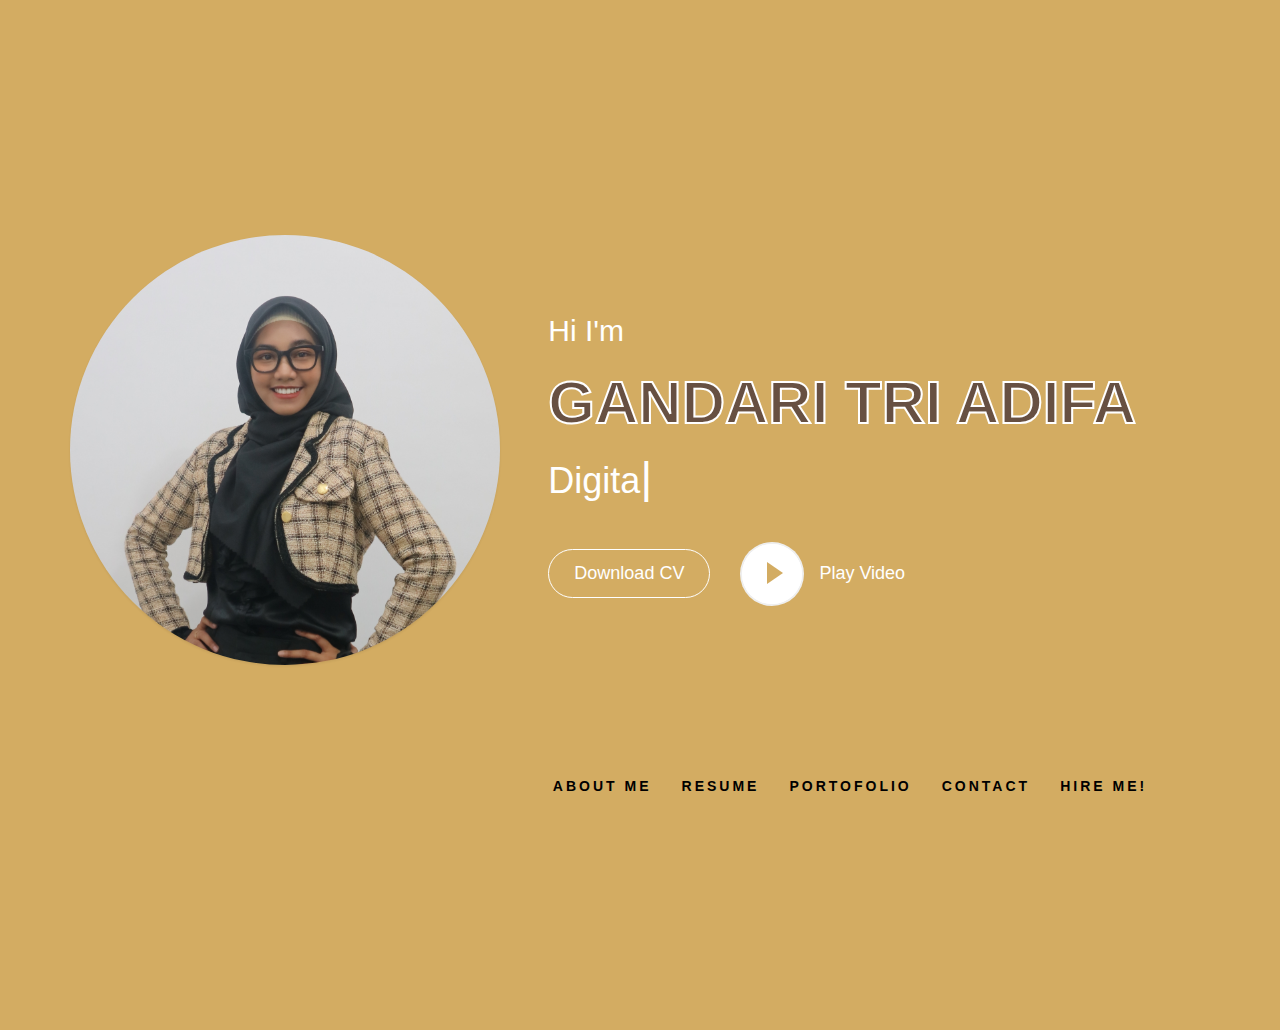
==== commit 97bd2912: "commit" ====
--- a/index.html
+++ b/index.html
@@ -3,9 +3,9 @@
 	
 	<head>
 		<meta charset="utf-8">
-		<meta http-equiv="X-UA-Compatible" content="IE=edge">
-		<meta name="viewport" content="width=device-width, initial-scale=1">
-		<!-- The above 3 meta tags *must* come first in the head; any other head content must come *after* these tags -->
+		<meta content="width=device-width, initial-scale=1.0" name="viewport">
+    <meta content="Free HTML Templates" name="keywords">
+    <meta content="Free HTML Templates" name="description">
 	
 		
 		<title>Gandari Tri Adifa | Portofolio</title>
@@ -60,8 +60,6 @@
 				<img src='img/load.gif' alt='symp' >
 			</div>
 		</div>
-		
-		
 		
 		<!--=============================================================================
 			Main Wrapper
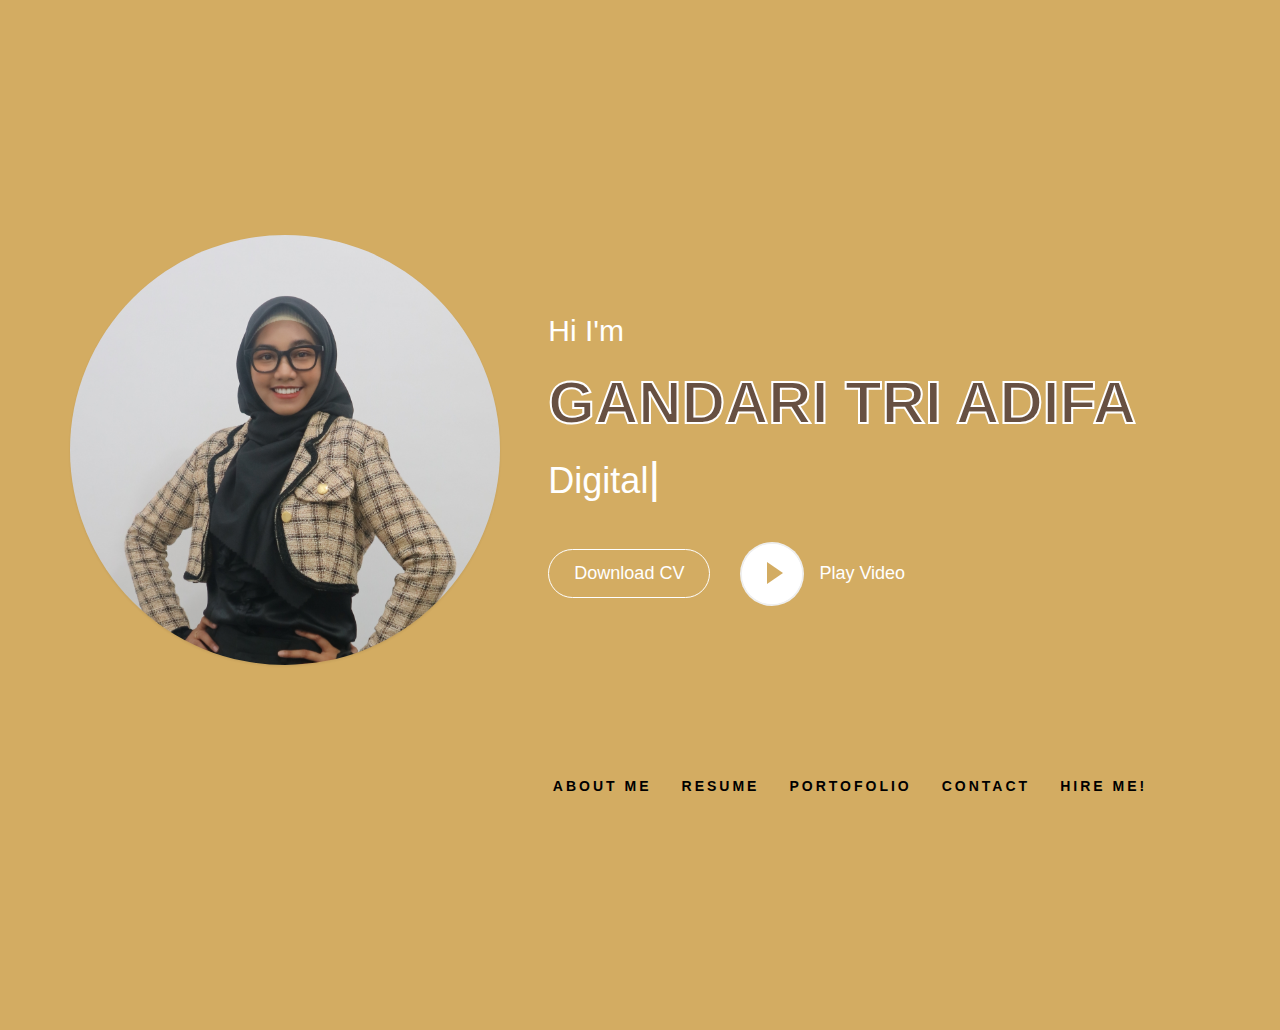
==== commit 8727ad16: "commit" ====
--- a/index.html
+++ b/index.html
@@ -3368,7 +3368,7 @@
 										<div class='help-block with-errors'></div>
 									</div>
 									<div class='form-group text-center'>
-										<button type='button' class='symp-btn' onclick="sendWhatsAppMessage()">Send Message</button>
+										<button type='button' class='symp-btn' onclick="sendWhatsAppMessage()" style="font-size: 16px;">Send Message</button>
 									</div>
 								</form>
 							</div>
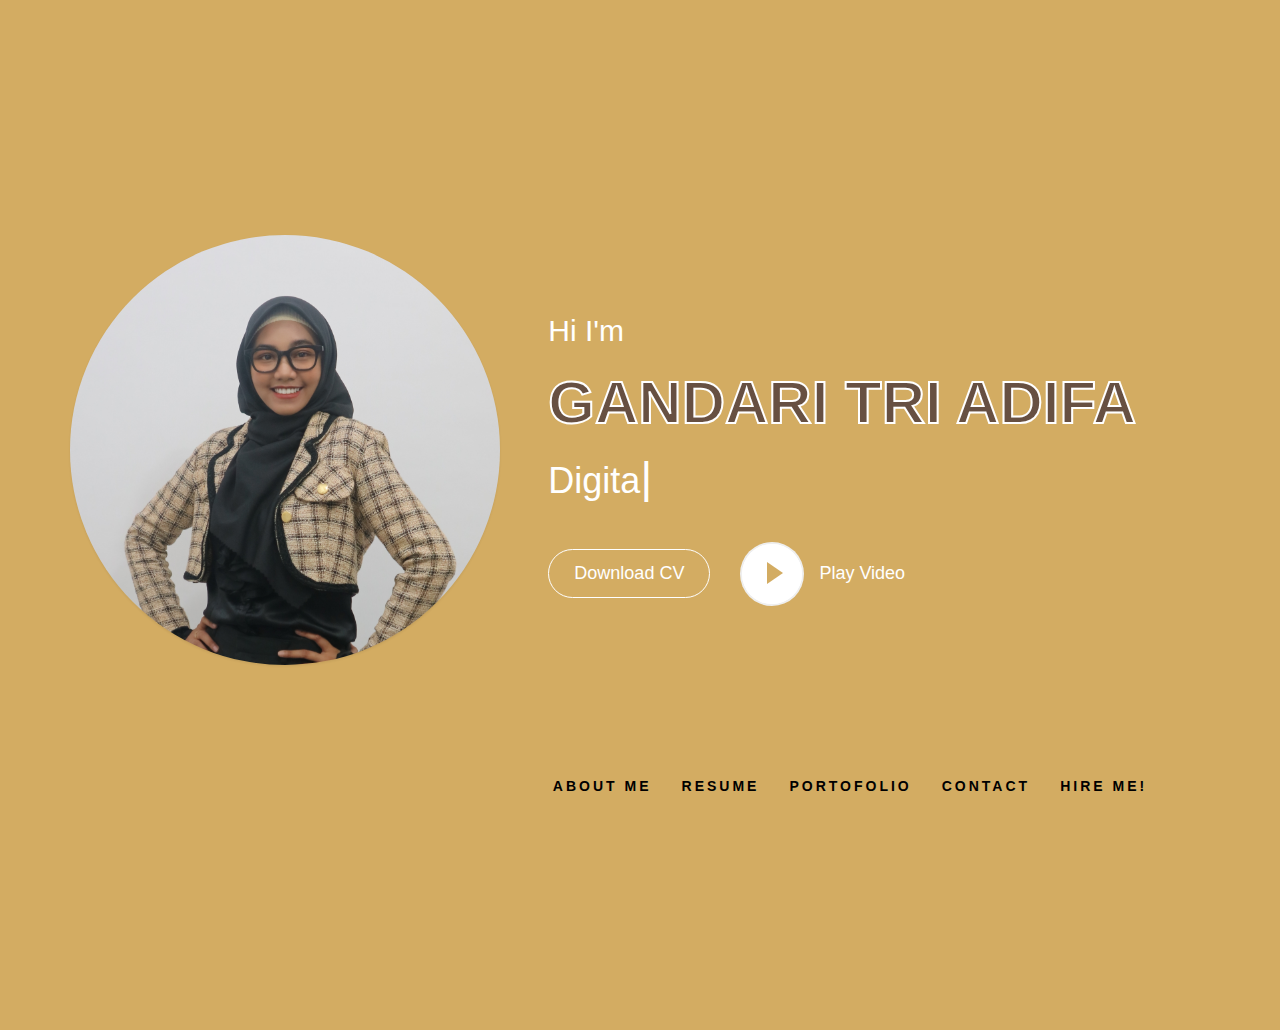
==== commit f1f0bfe6: "commit" ====
--- a/index.html
+++ b/index.html
@@ -212,13 +212,13 @@
 									<li>
 										<div class='inner' >
 											<h4>Email</h4>
-											<p>adifapanda@gmail.com</p>
+											<p>gandaritriadifa@gmail.com</p>
 										</div>
 									</li>
 									<li>
 										<div class='inner' >
 											<h4>Hometown</h4>
-											<p>Surabaya</p>
+											<p>Surabaya, Jawa Timur</p>
 										</div>
 									</li>
 									
@@ -926,29 +926,29 @@
 						
 						<div class='row' >
 							
+							<div class='col-md-3 col-sm-4 col-xs-6' >
+								
+								<div class='hobby' >
+									
+									<div class='icon' >
+										<i class='ion-ios-camera' ></i>
+									</div>
+									
+									<h4>Videography</h4>
+									
+								</div>
+								
+							</div>
+							
 							<div class='col-md-2 col-sm-4 col-xs-6' >
 								
 								<div class='hobby' >
 									
 									<div class='icon' >
-										<i class='ion-ios-game-controller-b' ></i>
-									</div>
-									
-									<h4>Gaming</h4>
-									
-								</div>
-								
-							</div>
-							
-							<div class='col-md-2 col-sm-4 col-xs-6' >
-								
-								<div class='hobby' >
-									
-									<div class='icon' >
-										<i class='ion-ios-book' ></i>
-									</div>
-									
-									<h4>Reading</h4>
+										<i class='ion-ios-musical-notes' ></i>
+									</div>
+									
+									<h4>Produce Podcast</h4>
 									
 								</div>
 								
@@ -962,21 +962,7 @@
 										<i class='ion-ios-monitor' ></i>
 									</div>
 									
-									<h4>Watch Movies</h4>
-									
-								</div>
-								
-							</div>
-							
-							<div class='col-md-2 col-sm-4 col-xs-6' >
-								
-								<div class='hobby' >
-									
-									<div class='icon' >
-										<i class='ion-ios-musical-notes' ></i>
-									</div>
-									
-									<h4>Music</h4>
+									<h4>Editing</h4>
 									
 								</div>
 								
@@ -1240,13 +1226,13 @@
 						<div id='portfolio-filters' >
 							<ul>
 								<li>
-									<a href='#' data-group='all' class='active' >All</a>
+									<a href='#' data-group='writing' >Writing</a>
 								</li>
 								<li>
-									<a href='#' data-group='projects' >Projects</a>
+									<a href='#' data-group='design' >Design</a>
 								</li>
 								<li>
-									<a href='#' data-group='achievements' >Achievements</a>
+									<a href='#' data-group='experience' >Experience</a>
 								</li>
 								<li>
 									<a href='#' data-group='certificates' >Certificates</a>
@@ -1268,37 +1254,41 @@
 						
 						<div id='portfolio-grid' class='portfolio-items' >
 							
-							<div class='item' data-groups='["all","projects"]' >
-								<div class='inner' >
-									
-									<img alt='symp' src='img/Projects/ARTIKEL KKN DIFA.jpeg' >
-									
-									<div class='caption' >
-										
-										<div class='caption-inner' >
-										
-											<h4>ARTIKEL KKN</h4>
-											
-											<ul class='links' >
-												
-												
-												<li>
-													<a href='img/Projects/ARTIKEL KKN DIFA.jpeg' class='image-link' >
-														<i class='ion-ios-search' ></i>
-													</a>
-												</li>
-												
-											</ul>
-										
-										</div>
-										
-										
-									</div>
-									
-								</div>
-							</div>
-							
-							<div class='item' data-groups='["all","achievements"]' >
+							<div class='item' data-groups='["writing"]' >
+								<div class='inner' >
+									
+									<img alt='symp' src='img/Projects/Artikel kkn difa.jpg' >
+									
+									<div class='caption' >
+										
+										<div class='caption-inner' >
+										
+											<h4>ARTICLE KKN</h4>
+											
+											<ul class='links' >
+												<li>
+													<a href='https://surabaya.tribunnews.com/2022/01/10/mahasiswa-kkn-ubhara-poles-wisata-berkonsep-alam-di-selotapak-trawas-mojokerto' target="_blank" >
+														<i class='ion-ios-plus-empty' ></i>
+													</a>
+												</li>
+												
+												<li>
+													<a href='img/Projects/Artikel kkn difa.jpg' class='image-link' >
+														<i class='ion-ios-search' ></i>
+													</a>
+												</li>
+												
+											</ul>
+										
+										</div>
+										
+										
+									</div>
+									
+								</div>
+							</div>
+							
+							<div class='item' data-groups='["experience"]' >
 								<div class='inner' >
 									
 									<img alt='symp' src='img/achievements/FASILITATOR MSIB 2.jpg' >
@@ -1328,7 +1318,7 @@
 								</div>
 							</div>
 							
-							<div class='item' data-groups='["all","certificates"]' >
+							<div class='item' data-groups='["certificates"]' >
 								<div class='inner' >
 									
 									<img alt='symp' src='img/certificate/Gandari Tri Adifa (1)_page-0001.jpg' >
@@ -1358,36 +1348,8 @@
 								</div>
 							</div>
 							
-							<div class='item' data-groups='["all","projects"]' >
-								<div class='inner' >
-									
-									<img alt='symp' src='img/Projects/Audacity disty .png' >
-									
-									<div class='caption' >
-										
-										<div class='caption-inner' >
-										
-											<h4>Audacity</h4>
-											
-											<ul class='links' >
-												
-												<li>
-													<a href='img/Projects/Audacity disty .png' class='image-link' >
-														<i class='ion-ios-search' ></i>
-													</a>
-												</li>
-												
-											</ul>
-										
-										</div>
-										
-										
-									</div>
-									
-								</div>
-							</div>
-							
-							<div class='item' data-groups='["all","achievements"]' >
+							
+							<div class='item' data-groups='["experience"]' >
 								<div class='inner' >
 									
 									<img alt='symp' src='img/achievements/FOTO DISTY.JPG' >
@@ -1396,7 +1358,7 @@
 										
 										<div class='caption-inner' >
 										
-											<h4>Foto Disty</h4>
+											<h4>Photo Disty</h4>
 											
 											<ul class='links' >
 												
@@ -1416,7 +1378,7 @@
 								</div>
 							</div>
 							
-							<div class='item' data-groups='["all","certificates"]' >
+							<div class='item' data-groups='["certificates"]' >
 								<div class='inner' >
 									
 									<img alt='symp' src='img/certificate/Gandari Tri Adifa (1)_page-0002.jpg' >
@@ -1445,7 +1407,7 @@
 								</div>
 							</div>
 							
-							<div class='item' data-groups='["all","projects"]' >
+							<div class='item' data-groups='["design"]' >
 								<div class='inner' >
 									
 									<img alt='symp' src='img/Projects/BANNER BALMON.png' >
@@ -1474,7 +1436,7 @@
 								</div>
 							</div>
 							
-							<div class='item' data-groups='["all","achievements"]' >
+							<div class='item' data-groups='["experience"]' >
 								<div class='inner' >
 									
 									<img alt='symp' src='img/achievements/FOTO KKN.JPG' >
@@ -1483,7 +1445,7 @@
 										
 										<div class='caption-inner' >
 										
-											<h4>Foto KKN</h4>
+											<h4>Photo KKN</h4>
 											
 											<ul class='links' >
 												
@@ -1503,7 +1465,7 @@
 								</div>
 							</div>
 
-							<div class='item' data-groups='["all","achievements"]' >
+							<div class='item' data-groups='["experience"]' >
 								<div class='inner' >
 									
 									<img alt='symp' src='img/achievements/FOTO KKN 2.JPG' >
@@ -1512,7 +1474,7 @@
 										
 										<div class='caption-inner' >
 										
-											<h4>Foto KKN 2</h4>
+											<h4>Photo KKN 2</h4>
 											
 											<ul class='links' >
 												
@@ -1532,7 +1494,7 @@
 								</div>
 							</div>
 							
-							<div class='item' data-groups='["all","certificates"]' >
+							<div class='item' data-groups='["certificates"]' >
 								<div class='inner' >
 									
 									<img alt='symp' src='img/certificate/Gandari Tri Adifa_MAGDALENE_page-0001.jpg' >
@@ -1561,7 +1523,7 @@
 								</div>
 							</div>
 
-							<div class='item' data-groups='["all","projects"]' >
+							<div class='item' data-groups='["writing"]' >
 								<div class='inner' >
 									
 									<img alt='symp' src='img/Projects/canva media onlen untuk umkm pemula.png' >
@@ -1573,6 +1535,11 @@
 											<h4>Canva Media Online untuk UMKM Pemula</h4>
 											
 											<ul class='links' >
+												<li>
+													<a href='https://mediabangsa.co.id/canva-media-online-untuk-umkm-pemula/' target="_blank" >
+														<i class='ion-ios-plus-empty' ></i>
+													</a>
+												</li>
 												
 												<li>
 													<a href='img/Projects/canva media onlen untuk umkm pemula.png' class='image-link' >
@@ -1590,7 +1557,7 @@
 								</div>
 							</div>
 
-							<div class='item' data-groups='["all","achievements"]' >
+							<div class='item' data-groups='["experience"]' >
 								<div class='inner' >
 									
 									<img alt='symp' src='img/achievements/FOTO MAGANG DISTY.jpg' >
@@ -1599,7 +1566,7 @@
 										
 										<div class='caption-inner' >
 										
-											<h4>Foto Magang Disty</h4>
+											<h4>Photo Magang Disty</h4>
 											
 											<ul class='links' >
 												
@@ -1619,7 +1586,7 @@
 								</div>
 							</div>
 
-							<div class='item' data-groups='["all","certificates"]' >
+							<div class='item' data-groups='["certificates"]' >
 								<div class='inner' >
 									
 									<img alt='symp' src='img/certificate/Gandari Tri Adifa_page-0001.jpg' >
@@ -1648,36 +1615,8 @@
 								</div>
 							</div>
 							
-							<div class='item' data-groups='["all","projects"]' >
-								<div class='inner' >
-									
-									<img alt='symp' src='img/Projects/ARTIKEL KKN DIFAA.jpeg' >
-									
-									<div class='caption' >
-										
-										<div class='caption-inner' >
-										
-											<h4>Artikel KKN 2</h4>
-											
-											<ul class='links' >
-												
-												<li>
-													<a href='img/Projects/ARTIKEL KKN DIFAA.jpeg' class='image-link' >
-														<i class='ion-ios-search' ></i>
-													</a>
-												</li>
-												
-											</ul>
-										
-										</div>
-										
-										
-									</div>
-									
-								</div>
-							</div>
-
-							<div class='item' data-groups='["all","achievements"]' >
+
+							<div class='item' data-groups='["experience"]' >
 								<div class='inner' >
 									
 									<img alt='symp' src='img/achievements/FOTO DISTY 2.JPG' >
@@ -1686,7 +1625,7 @@
 										
 										<div class='caption-inner' >
 										
-											<h4>Foto Disty 2</h4>
+											<h4>Photo Disty 2</h4>
 											
 											<ul class='links' >
 												
@@ -1706,7 +1645,7 @@
 								</div>
 							</div>
 
-							<div class='item' data-groups='["all","certificates"]' >
+							<div class='item' data-groups='["certificates"]' >
 								<div class='inner' >
 									
 									<img alt='symp' src='img/certificate/Sertif dfc 2.jpg' >
@@ -1735,7 +1674,7 @@
 								</div>
 							</div>
 
-							<div class='item' data-groups='["all","projects"]' >
+							<div class='item' data-groups='["writing"]' >
 								<div class='inner' >
 									
 									<img alt='symp' src='img/Projects/Creative writing caption postingan disty.png' >
@@ -1764,7 +1703,7 @@
 								</div>
 							</div>
 
-							<div class='item' data-groups='["all","achievements"]' >
+							<div class='item' data-groups='["experience"]' >
 								<div class='inner' >
 									
 									<img alt='symp' src='img/achievements/FOTO MAGANGG.JPG' >
@@ -1773,7 +1712,7 @@
 										
 										<div class='caption-inner' >
 										
-											<h4>Foto Magang Disty 2</h4>
+											<h4>Photo Magang Disty 2</h4>
 											
 											<ul class='links' >
 												
@@ -1793,7 +1732,7 @@
 								</div>
 							</div>
 
-							<div class='item' data-groups='["all","certificates"]' >
+							<div class='item' data-groups='["certificates"]' >
 								<div class='inner' >
 									
 									<img alt='symp' src='img/certificate/Sertif dfc.jpg' >
@@ -1822,7 +1761,7 @@
 								</div>
 							</div>
 
-							<div class='item' data-groups='["all","projects"]' >
+							<div class='item' data-groups='["design"]' >
 								<div class='inner' >
 									
 									<img alt='symp' src='img/Projects/DESAIN FEED ANAK SMA 2.png' >
@@ -1831,7 +1770,7 @@
 										
 										<div class='caption-inner' >
 										
-											<h4>Desain Feed Anak SMA</h4>
+											<h4>Design Feed Anak SMA</h4>
 											
 											<ul class='links' >
 												
@@ -1851,10 +1790,10 @@
 								</div>
 							</div>
 
-							<div class='item' data-groups='["all","projects"]' >
-								<div class='inner' >
-									
-									<img alt='symp' src='img/achievements/menjadi mitra magang.png' >
+							<div class='item' data-groups='["writing"]' >
+								<div class='inner' >
+									
+									<img alt='symp' src='img/Projects/menjadi mitra magang.png' >
 									
 									<div class='caption' >
 										
@@ -1863,24 +1802,29 @@
 											<h4>Article Writing Magang</h4>
 											
 											<ul class='links' >
-												
-												<li>
-													<a href='img/achievements/menjadi mitra magang.png' class='image-link' >
-														<i class='ion-ios-search' ></i>
-													</a>
-												</li>
-												
-											</ul>
-										
-										</div>
-										
-										
-									</div>
-									
-								</div>
-							</div>
-
-							<div class='item' data-groups='["all","certificates"]' >
+												<li>
+													<a href='https://mediabangsa.co.id/menjadi-mitra-magang-merdeka-mahasiswa-puas-pilih-pt-disty/' target="_blank" >
+														<i class='ion-ios-plus-empty' ></i>
+													</a>
+												</li>
+												
+												<li>
+													<a href='img/Projects/menjadi mitra magang.png' class='image-link' >
+														<i class='ion-ios-search' ></i>
+													</a>
+												</li>
+												
+											</ul>
+										
+										</div>
+										
+										
+									</div>
+									
+								</div>
+							</div>
+
+							<div class='item' data-groups='["certificates"]' >
 								<div class='inner' >
 									
 									<img alt='symp' src='img/certificate/sertif kelulusan masterclass editing batch 2.jpg' >
@@ -1909,7 +1853,7 @@
 								</div>
 							</div>
 
-							<div class='item' data-groups='["all","projects"]' >
+							<div class='item' data-groups='["design"]' >
 								<div class='inner' >
 									
 									<img alt='symp' src='img/Projects/DESAIN FEED KHAY 1.png' >
@@ -1918,7 +1862,7 @@
 										
 										<div class='caption-inner' >
 										
-											<h4>Desain Feed Khay Kitchen</h4>
+											<h4>Design Feed Khay Kitchen</h4>
 											
 											<ul class='links' >
 												
@@ -1938,7 +1882,7 @@
 								</div>
 							</div>
 
-							<div class='item' data-groups='["all","achievements"]' >
+							<div class='item' data-groups='["experience"]' >
 								<div class='inner' >
 									
 									<img alt='symp' src='img/achievements/Salinan 1701172833838.JPG' >
@@ -1947,7 +1891,7 @@
 										
 										<div class='caption-inner' >
 										
-											<h4>Foto Wisuda</h4>
+											<h4>Photo Wisuda</h4>
 											
 											<ul class='links' >
 												
@@ -1967,7 +1911,7 @@
 								</div>
 							</div>
 
-							<div class='item' data-groups='["all","certificates"]' >
+							<div class='item' data-groups='["certificates"]' >
 								<div class='inner' >
 									
 									<img alt='symp' src='img/certificate/sertif mixing compressor normalize dan lainnya masterclass editing batch 2.jpg' >
@@ -1996,7 +1940,7 @@
 								</div>
 							</div>
 
-							<div class='item' data-groups='["all","certificates"]' >
+							<div class='item' data-groups='["certificates"]' >
 								<div class='inner' >
 									
 									<img alt='symp' src='img/certificate/sertif mixing dasar EQ masterclass editing batch 2.jpg' >
@@ -2025,7 +1969,7 @@
 								</div>
 							</div>
 
-							<div class='item' data-groups='["all","projects"]' >
+							<div class='item' data-groups='["design"]' >
 								<div class='inner' >
 									
 									<img alt='symp' src='img/Projects/DESAIN FEED KHAY 2.png' >
@@ -2034,7 +1978,7 @@
 										
 										<div class='caption-inner' >
 										
-											<h4>Desain Feed Khay Kitchen 2</h4>
+											<h4>Design Feed Khay Kitchen 2</h4>
 											
 											<ul class='links' >
 												
@@ -2054,7 +1998,7 @@
 								</div>
 							</div>
 
-							<div class='item' data-groups='["all","certificates"]' >
+							<div class='item' data-groups='["certificates"]' >
 								<div class='inner' >
 									
 									<img alt='symp' src='img/certificate/sertif praktek produksi masterclass editing batch 2.jpg' >
@@ -2083,7 +2027,7 @@
 								</div>
 							</div>
 
-							<div class='item' data-groups='["all","projects"]' >
+							<div class='item' data-groups='["design"]' >
 								<div class='inner' >
 									
 									<img alt='symp' src='img/Projects/DESAIN FEED RICEBITES.png' >
@@ -2092,7 +2036,7 @@
 										
 										<div class='caption-inner' >
 										
-											<h4>Desain Feed Ricebites</h4>
+											<h4>Design Feed Ricebites</h4>
 											
 											<ul class='links' >
 												
@@ -2112,7 +2056,7 @@
 								</div>
 							</div>
 
-							<div class='item' data-groups='["all","projects"]' >
+							<div class='item' data-groups='["design"]' >
 								<div class='inner' >
 									
 									<img alt='symp' src='img/Projects/DESAIN LOGO 1.png' >
@@ -2121,7 +2065,7 @@
 										
 										<div class='caption-inner' >
 										
-											<h4>Desain Logo 1</h4>
+											<h4>Design Logo 1</h4>
 											
 											<ul class='links' >
 												
@@ -2141,7 +2085,7 @@
 								</div>
 							</div>
 
-							<div class='item' data-groups='["all","projects"]' >
+							<div class='item' data-groups='["design"]' >
 								<div class='inner' >
 									
 									<img alt='symp' src='img/Projects/DESAIN LOGO 2.png' >
@@ -2150,7 +2094,7 @@
 										
 										<div class='caption-inner' >
 										
-											<h4>Desain Logo 2</h4>
+											<h4>Design Logo 2</h4>
 											
 											<ul class='links' >
 												
@@ -2170,7 +2114,7 @@
 								</div>
 							</div>
 
-							<div class='item' data-groups='["all","projects"]' >
+							<div class='item' data-groups='["design"]' >
 								<div class='inner' >
 									
 									<img alt='symp' src='img/Projects/DESAIN LOGO 3.png' >
@@ -2179,7 +2123,7 @@
 										
 										<div class='caption-inner' >
 										
-											<h4>Desain Logo 3</h4>
+											<h4>Design Logo 3</h4>
 											
 											<ul class='links' >
 												
@@ -2199,7 +2143,7 @@
 								</div>
 							</div>
 
-							<div class='item' data-groups='["all","projects"]' >
+							<div class='item' data-groups='["design"]' >
 								<div class='inner' >
 									
 									<img alt='symp' src='img/Projects/DESAIN LOGO 4.png' >
@@ -2208,7 +2152,7 @@
 										
 										<div class='caption-inner' >
 										
-											<h4>Desain Logo 4</h4>
+											<h4>Design Logo 4</h4>
 											
 											<ul class='links' >
 												
@@ -2228,7 +2172,7 @@
 								</div>
 							</div>
 
-							<div class='item' data-groups='["all","projects"]' >
+							<div class='item' data-groups='["design"]' >
 								<div class='inner' >
 									
 									<img alt='symp' src='img/Projects/DESAIN LOGO 5.png' >
@@ -2237,7 +2181,7 @@
 										
 										<div class='caption-inner' >
 										
-											<h4>Desain Logo 5</h4>
+											<h4>Design Logo 5</h4>
 											
 											<ul class='links' >
 												
@@ -2257,7 +2201,7 @@
 								</div>
 							</div>
 
-							<div class='item' data-groups='["all","projects"]' >
+							<div class='item' data-groups='["design"]' >
 								<div class='inner' >
 									
 									<img alt='symp' src='img/Projects/DESAIN POSTER .png' >
@@ -2266,7 +2210,7 @@
 										
 										<div class='caption-inner' >
 										
-											<h4>Desain Poster 1</h4>
+											<h4>Design Poster 1</h4>
 											
 											<ul class='links' >
 												
@@ -2286,7 +2230,7 @@
 								</div>
 							</div>
 
-							<div class='item' data-groups='["all","projects"]' >
+							<div class='item' data-groups='["design"]' >
 								<div class='inner' >
 									
 									<img alt='symp' src='img/Projects/DESAIN POSTER.png' >
@@ -2295,7 +2239,7 @@
 										
 										<div class='caption-inner' >
 										
-											<h4>Desain Poster 2</h4>
+											<h4>Design Poster 2</h4>
 											
 											<ul class='links' >
 												
@@ -2315,7 +2259,7 @@
 								</div>
 							</div>
 
-							<div class='item' data-groups='["all","projects"]' >
+							<div class='item' data-groups='["design"]' >
 								<div class='inner' >
 									
 									<img alt='symp' src='img/Projects/flyer disty.png' >
@@ -2324,7 +2268,7 @@
 										
 										<div class='caption-inner' >
 										
-											<h4>Desain Flyer Disty</h4>
+											<h4>Flyer Disty 1</h4>
 											
 											<ul class='links' >
 												
@@ -2343,97 +2287,9 @@
 									
 								</div>
 							</div>
-
-							<div class='item' data-groups='["all","projects"]' >
-								<div class='inner' >
-									
-									<img alt='symp' src='img/Projects/FOTO PRODUK.jpg' >
-									
-									<div class='caption' >
-										
-										<div class='caption-inner' >
-										
-											<h4>Foto Produk 1</h4>
-											
-											<ul class='links' >
-												
-												<li>
-													<a href='img/Projects/FOTO PRODUK.jpg' class='image-link' >
-														<i class='ion-ios-search' ></i>
-													</a>
-												</li>
-												
-											</ul>
-										
-										</div>
-										
-										
-									</div>
-									
-								</div>
-							</div>
-
-							<div class='item' data-groups='["all","projects"]' >
-								<div class='inner' >
-									
-									<img alt='symp' src='img/Projects/FOTO PRODUK 2.jpg' >
-									
-									<div class='caption' >
-										
-										<div class='caption-inner' >
-										
-											<h4>Foto Produk 2</h4>
-											
-											<ul class='links' >
-												
-												<li>
-													<a href='img/Projects/FOTO PRODUK 2.jpg' class='image-link' >
-														<i class='ion-ios-search' ></i>
-													</a>
-												</li>
-												
-											</ul>
-										
-										</div>
-										
-										
-									</div>
-									
-								</div>
-							</div>
-
-
-							<div class='item' data-groups='["all","projects"]' >
-								<div class='inner' >
-									
-									<img alt='symp' src='img/Projects/FOTO PRODUK 3.jpg' >
-									
-									<div class='caption' >
-										
-										<div class='caption-inner' >
-										
-											<h4>Foto Produk 3</h4>
-											
-											<ul class='links' >
-												
-												<li>
-													<a href='img/Projects/FOTO PRODUK 3.jpg' class='image-link' >
-														<i class='ion-ios-search' ></i>
-													</a>
-												</li>
-												
-											</ul>
-										
-										</div>
-										
-										
-									</div>
-									
-								</div>
-							</div>
-							
-							
-							<div class='item' data-groups='["all","projects"]' >
+							
+							
+							<div class='item' data-groups='["design"]' >
 								<div class='inner' >
 									
 									<img alt='symp' src='img/Projects/Gandari Tri Adifa_1913211078_UAS.jpg' >
@@ -2442,7 +2298,7 @@
 										
 										<div class='caption-inner' >
 										
-											<h4>Project UAS</h4>
+											<h4>UAS College Project</h4>
 											
 											<ul class='links' >
 												
@@ -2462,37 +2318,37 @@
 								</div>
 							</div>
 
-							
-							<div class='item' data-groups='["all","projects"]' >
-								<div class='inner' >
-									
-									<img alt='symp' src='img/Projects/Gandari Tri Adifa_1913211078_UTS.jpg' >
-									
-									<div class='caption' >
-										
-										<div class='caption-inner' >
-										
-											<h4>Project UTS</h4>
-											
-											<ul class='links' >
-												
-												<li>
-													<a href='img/Projects/Gandari Tri Adifa_1913211078_UTS.jpg' class='image-link' >
-														<i class='ion-ios-search' ></i>
-													</a>
-												</li>
-												
-											</ul>
-										
-										</div>
-										
-										
-									</div>
-									
-								</div>
-							</div>
-
-							<div class='item' data-groups='["all","projects"]' >
+							<div class='item' data-groups='["design"]' >
+								<div class='inner' >
+									
+									<img alt='symp' src='img/Projects/YO IKI SUROBOYO-01.png' >
+									
+									<div class='caption' >
+										
+										<div class='caption-inner' >
+										
+											<h4>College Project - Yo Iki Suroboyo</h4>
+											
+											<ul class='links' >
+												
+												<li>
+													<a href='img/Projects/YO IKI SUROBOYO-01.png' class='image-link' >
+														<i class='ion-ios-search' ></i>
+													</a>
+												</li>
+												
+											</ul>
+										
+										</div>
+										
+										
+									</div>
+									
+								</div>
+							</div>
+
+
+							<div class='item' data-groups='["writing"]' >
 								<div class='inner' >
 									
 									<img alt='symp' src='img/Projects/instagram sepi akun bisnis mu perlu.png' >
@@ -2501,10 +2357,14 @@
 										
 										<div class='caption-inner' >
 										
-											<h4>Writing Article</h4>
-											
-											<ul class='links' >
-												
+											<h4>Writing Article 1</h4>
+											
+											<ul class='links' >
+												<li>
+													<a href='https://mediabangsa.co.id/instagram-sepi-akun-bisnis-mu-perlu-3-hal-ini/' target="_blank" >
+														<i class='ion-ios-plus-empty' ></i>
+													</a>
+												</li>
 												<li>
 													<a href='img/Projects/instagram sepi akun bisnis mu perlu.png' class='image-link' >
 														<i class='ion-ios-search' ></i>
@@ -2521,7 +2381,7 @@
 								</div>
 							</div>
 
-							<div class='item' data-groups='["all","projects"]' >
+							<div class='item' data-groups='["writing"]' >
 								<div class='inner' >
 									
 									<img alt='symp' src='img/Projects/konten promosi instant.png' >
@@ -2533,6 +2393,11 @@
 											<h4>Writing Article 2</h4>
 											
 											<ul class='links' >
+												<li>
+													<a href='https://mediabangsa.co.id/konten-promosi-instant-audiens-pun-terpikat/' target="_blank" >
+														<i class='ion-ios-plus-empty' ></i>
+													</a>
+												</li>
 												
 												<li>
 													<a href='img/Projects/konten promosi instant.png' class='image-link' >
@@ -2550,7 +2415,7 @@
 								</div>
 							</div>
 
-							<div class='item' data-groups='["all","certificates"]' >
+							<div class='item' data-groups='["certificates"]' >
 								<div class='inner' >
 									
 									<img alt='symp' src='img/certificate/sertif software dan teknik dasar editing masterclass editing batch 2.jpg' >
@@ -2579,7 +2444,7 @@
 								</div>
 							</div>
 
-							<div class='item' data-groups='["all","projects"]' >
+							<div class='item' data-groups='["design"]' >
 								<div class='inner' >
 									
 									<img alt='symp' src='img/Projects/Logo kkn q.png' >
@@ -2588,7 +2453,7 @@
 										
 										<div class='caption-inner' >
 										
-											<h4>Desain Logo 6</h4>
+											<h4>Design Logo 6</h4>
 											
 											<ul class='links' >
 												
@@ -2608,7 +2473,7 @@
 								</div>
 							</div>
 
-							<div class='item' data-groups='["all","projects"]' >
+							<div class='item' data-groups='["experience"]' >
 								<div class='inner' >
 									
 									<img alt='symp' src='img/Projects/Mc dfc.jpg' >
@@ -2637,7 +2502,7 @@
 								</div>
 							</div>
 
-							<div class='item' data-groups='["all","projects"]' >
+							<div class='item' data-groups='["design"]' >
 								<div class='inner' >
 									
 									<img alt='symp' src='img/Projects/NGERABI DESAIN FEED.png' >
@@ -2666,123 +2531,8 @@
 								</div>
 							</div>
 
-							<div class='item' data-groups='["all","projects"]' >
-								<div class='inner' >
-									
-									<img alt='symp' src='img/Projects/Optimalisasi khay 3.jpg' >
-									
-									<div class='caption' >
-										
-										<div class='caption-inner' >
-										
-											<h4>Social Media Optimization 1</h4>
-											
-											<ul class='links' >
-												
-												<li>
-													<a href='img/Projects/Optimalisasi khay 3.jpg' class='image-link' >
-														<i class='ion-ios-search' ></i>
-													</a>
-												</li>
-												
-											</ul>
-										
-										</div>
-										
-										
-									</div>
-									
-								</div>
-							</div>
-
-							<div class='item' data-groups='["all","projects"]' >
-								<div class='inner' >
-									
-									<img alt='symp' src='img/Projects/Optimalisasi khay 4.jpg' >
-									
-									<div class='caption' >
-										
-										<div class='caption-inner' >
-										
-											<h4>Social Media Optimization 2</h4>
-											
-											<ul class='links' >
-												
-												<li>
-													<a href='img/Projects/Optimalisasi khay 4.jpg' class='image-link' >
-														<i class='ion-ios-search' ></i>
-													</a>
-												</li>
-												
-											</ul>
-										
-										</div>
-										
-										
-									</div>
-									
-								</div>
-							</div>
-
-							<div class='item' data-groups='["all","projects"]' >
-								<div class='inner' >
-									
-									<img alt='symp' src='img/Projects/Optimalisasi khay 5.jpg' >
-									
-									<div class='caption' >
-										
-										<div class='caption-inner' >
-										
-											<h4>Social Media Optimization 3</h4>
-											
-											<ul class='links' >
-												
-												<li>
-													<a href='img/Projects/Optimalisasi khay 5.jpg' class='image-link' >
-														<i class='ion-ios-search' ></i>
-													</a>
-												</li>
-												
-											</ul>
-										
-										</div>
-										
-										
-									</div>
-									
-								</div>
-							</div>
-
-							<div class='item' data-groups='["all","projects"]' >
-								<div class='inner' >
-									
-									<img alt='symp' src='img/Projects/Optimalisasi khay 8.jpg' >
-									
-									<div class='caption' >
-										
-										<div class='caption-inner' >
-										
-											<h4>Social Media Optimization 4</h4>
-											
-											<ul class='links' >
-												
-												<li>
-													<a href='img/Projects/Optimalisasi khay 8.jpg' class='image-link' >
-														<i class='ion-ios-search' ></i>
-													</a>
-												</li>
-												
-											</ul>
-										
-										</div>
-										
-										
-									</div>
-									
-								</div>
-							</div>
-
-							<div class='item' data-groups='["all","projects"]' >
+
+							<div class='item' data-groups='["writing"]' >
 								<div class='inner' >
 									
 									<img alt='symp' src='img/Projects/pentingnya link untuk naikkan rating gugel.png' >
@@ -2794,7 +2544,11 @@
 											<h4>Writing Article 3</h4>
 											
 											<ul class='links' >
-												
+												<li>
+													<a href='https://mediabangsa.co.id/pentingnya-link-untuk-naikkan-rating-google/' target="_blank">
+														<i class='ion-ios-plus-empty' ></i>
+													</a>
+												</li>
 												<li>
 													<a href='img/Projects/pentingnya link untuk naikkan rating gugel.png' class='image-link' >
 														<i class='ion-ios-search' ></i>
@@ -2811,94 +2565,7 @@
 								</div>
 							</div>
 
-							<div class='item' data-groups='["all","projects"]' >
-								<div class='inner' >
-									
-									<img alt='symp' src='img/Projects/Short video linkedin disty.png' >
-									
-									<div class='caption' >
-										
-										<div class='caption-inner' >
-										
-											<h4>Short Video Linkedin Disty</h4>
-											
-											<ul class='links' >
-												
-												<li>
-													<a href='img/Projects/Short video linkedin disty.png' class='image-link' >
-														<i class='ion-ios-search' ></i>
-													</a>
-												</li>
-												
-											</ul>
-										
-										</div>
-										
-										
-									</div>
-									
-								</div>
-							</div>
-
-							<div class='item' data-groups='["all","projects"]' >
-								<div class='inner' >
-									
-									<img alt='symp' src='img/Projects/Short video workshop disty.png' >
-									
-									<div class='caption' >
-										
-										<div class='caption-inner' >
-										
-											<h4>Short Video Workshop Disty</h4>
-											
-											<ul class='links' >
-												
-												<li>
-													<a href='img/Projects/Short video workshop disty.png' class='image-link' >
-														<i class='ion-ios-search' ></i>
-													</a>
-												</li>
-												
-											</ul>
-										
-										</div>
-										
-										
-									</div>
-									
-								</div>
-							</div>
-
-							<div class='item' data-groups='["all","projects"]' >
-								<div class='inner' >
-									
-									<img alt='symp' src='img/Projects/Talent video disty.png' >
-									
-									<div class='caption' >
-										
-										<div class='caption-inner' >
-										
-											<h4>Talent Video Disty</h4>
-											
-											<ul class='links' >
-												
-												<li>
-													<a href='img/Projects/Talent video disty.png' class='image-link' >
-														<i class='ion-ios-search' ></i>
-													</a>
-												</li>
-												
-											</ul>
-										
-										</div>
-										
-										
-									</div>
-									
-								</div>
-							</div>
-
-							<div class='item' data-groups='["all","projects"]' >
+							<div class='item' data-groups='["design"]' >
 								<div class='inner' >
 									
 									<img alt='symp' src='img/Projects/TUGAS BALMON FEED.png' >
@@ -2907,7 +2574,7 @@
 										
 										<div class='caption-inner' >
 										
-											<h4>Tugas Feed Balmon</h4>
+											<h4>Feed Balmon</h4>
 											
 											<ul class='links' >
 												
@@ -2927,7 +2594,7 @@
 								</div>
 							</div>
 
-							<div class='item' data-groups='["all","projects"]' >
+							<div class='item' data-groups='["design"]' >
 								<div class='inner' >
 									
 									<img alt='symp' src='img/Projects/Tugas feed magang disty.png' >
@@ -2936,7 +2603,7 @@
 										
 										<div class='caption-inner' >
 										
-											<h4>Feed Magang Disty 1</h4>
+											<h4>Feed Disty 1</h4>
 											
 											<ul class='links' >
 												
@@ -2956,7 +2623,7 @@
 								</div>
 							</div>
 
-							<div class='item' data-groups='["all","projects"]' >
+							<div class='item' data-groups='["design"]' >
 								<div class='inner' >
 									
 									<img alt='symp' src='img/Projects/Tugas feed magang disty 2.png' >
@@ -2965,7 +2632,7 @@
 										
 										<div class='caption-inner' >
 										
-											<h4>Feed Magang Disty 2</h4>
+											<h4>Feed Disty 2</h4>
 											
 											<ul class='links' >
 												
@@ -2985,7 +2652,7 @@
 								</div>
 							</div>
 
-							<div class='item' data-groups='["all","projects"]' >
+							<div class='item' data-groups='["design"]' >
 								<div class='inner' >
 									
 									<img alt='symp' src='img/Projects/Tugas feed magang disty 3.png' >
@@ -2994,7 +2661,7 @@
 										
 										<div class='caption-inner' >
 										
-											<h4>Feed Magang Disty 3</h4>
+											<h4>Feed Disty 3</h4>
 											
 											<ul class='links' >
 												
@@ -3014,7 +2681,7 @@
 								</div>
 							</div>
 
-							<div class='item' data-groups='["all","certificates"]' >
+							<div class='item' data-groups='["certificates"]' >
 								<div class='inner' >
 									
 									<img alt='symp' src='img/certificate/Sertifikat MSIB PT Disty Teknologi Indonesia GANDARI TRI ADIFA_page-0001.jpg' >
@@ -3043,7 +2710,7 @@
 								</div>
 							</div>
 
-							<div class='item' data-groups='["all","certificates"]' >
+							<div class='item' data-groups='["certificates"]' >
 								<div class='inner' >
 									
 									<img alt='symp' src='img/certificate/Sertifikat MSIB PT Disty Teknologi Indonesia GANDARI TRI ADIFA_page-0002.jpg' >
@@ -3072,7 +2739,7 @@
 								</div>
 							</div>
 
-							<div class='item' data-groups='["all","projects"]' >
+							<div class='item' data-groups='["design"]' >
 								<div class='inner' >
 									
 									<img alt='symp' src='img/Projects/TUGAS FLYER DISTY.png' >
@@ -3081,7 +2748,7 @@
 										
 										<div class='caption-inner' >
 										
-											<h4>Tugas Flyer Disty</h4>
+											<h4>Flyer Disty 2</h4>
 											
 											<ul class='links' >
 												
@@ -3101,65 +2768,8 @@
 								</div>
 							</div>
 
-							<div class='item' data-groups='["all","projects"]' >
-								<div class='inner' >
-									
-									<img alt='symp' src='img/Projects/TUGAS FOTOGRAFI.jpg' >
-									
-									<div class='caption' >
-										
-										<div class='caption-inner' >
-										
-											<h4>Tugas Fotografi</h4>
-											
-											<ul class='links' >
-												
-												<li>
-													<a href='img/Projects/TUGAS FOTOGRAFI.jpg' class='image-link' >
-														<i class='ion-ios-search' ></i>
-													</a>
-												</li>
-												
-											</ul>
-										
-										</div>
-										
-										
-									</div>
-									
-								</div>
-							</div>
-
-							<div class='item' data-groups='["all","projects"]' >
-								<div class='inner' >
-									
-									<img alt='symp' src='img/Projects/Voice over text disty.png' >
-									
-									<div class='caption' >
-										
-										<div class='caption-inner' >
-										
-											<h4>Voice Over Text Disty - 1</h4>
-											
-											<ul class='links' >
-												
-												<li>
-													<a href='img/Projects/Voice over text disty.png' class='image-link' >
-														<i class='ion-ios-search' ></i>
-													</a>
-												</li>
-												
-											</ul>
-										
-										</div>
-										
-										
-									</div>
-									
-								</div>
-							</div>
-
-							<div class='item' data-groups='["all","certificates"]' >
+
+							<div class='item' data-groups='["certificates"]' >
 								<div class='inner' >
 									
 									<img alt='symp' src='img/certificate/Sertifikat Tribe_Gandari Tri Adifa_page-0001.jpg' >
@@ -3188,10 +2798,11 @@
 								</div>
 							</div>
 
-							<div class='item' data-groups='["all","projects"]' >
-								<div class='inner' >
-									
-									<img alt='symp' src='img/Projects/YO IKI SUROBOYO-01.png' >
+
+							<div class='item' data-groups='["writing"]' >
+								<div class='inner' >
+									
+									<img alt='symp' src='img/Projects/YO IKI SUROBOYO-13.png' >
 									
 									<div class='caption' >
 										
@@ -3202,60 +2813,31 @@
 											<ul class='links' >
 												
 												<li>
-													<a href='img/Projects/YO IKI SUROBOYO-01.png' class='image-link' >
-														<i class='ion-ios-search' ></i>
-													</a>
-												</li>
-												
-											</ul>
-										
-										</div>
-										
-										
-									</div>
-									
-								</div>
-							</div>
-
-							<div class='item' data-groups='["all","projects"]' >
-								<div class='inner' >
-									
-									<img alt='symp' src='img/Projects/YO IKI SUROBOYO-13.png' >
+													<a href='img/Projects/YO IKI SUROBOYO-13.png' class='image-link' >
+														<i class='ion-ios-search' ></i>
+													</a>
+												</li>
+												
+											</ul>
+										
+										</div>
+										
+										
+									</div>
+									
+								</div>
+							</div>
+
+							<div class='item' data-groups='["writing"]' >
+								<div class='inner' >
+									
+									<img alt='symp' src='img/Projects/YO IKI SUROBOYO-14.png' >
 									
 									<div class='caption' >
 										
 										<div class='caption-inner' >
 										
 											<h4>Yo Iki Suroboyo 2</h4>
-											
-											<ul class='links' >
-												
-												<li>
-													<a href='img/Projects/YO IKI SUROBOYO-13.png' class='image-link' >
-														<i class='ion-ios-search' ></i>
-													</a>
-												</li>
-												
-											</ul>
-										
-										</div>
-										
-										
-									</div>
-									
-								</div>
-							</div>
-
-							<div class='item' data-groups='["all","projects"]' >
-								<div class='inner' >
-									
-									<img alt='symp' src='img/Projects/YO IKI SUROBOYO-14.png' >
-									
-									<div class='caption' >
-										
-										<div class='caption-inner' >
-										
-											<h4>Yo Iki Suroboyo 3</h4>
 											
 											<ul class='links' >
 												
--- a/css/style1.css
+++ b/css/style1.css
@@ -10255,10 +10255,10 @@
 .info-list > li{
 	margin-bottom:20px;
 	float:left;
-	width:25%;
+	width:28%;
 }
 .info-list > li > .inner{
-	padding:15px 0;
+	padding:5px 0;
 }
 .info-list > li > *{
 	line-height:1em;
